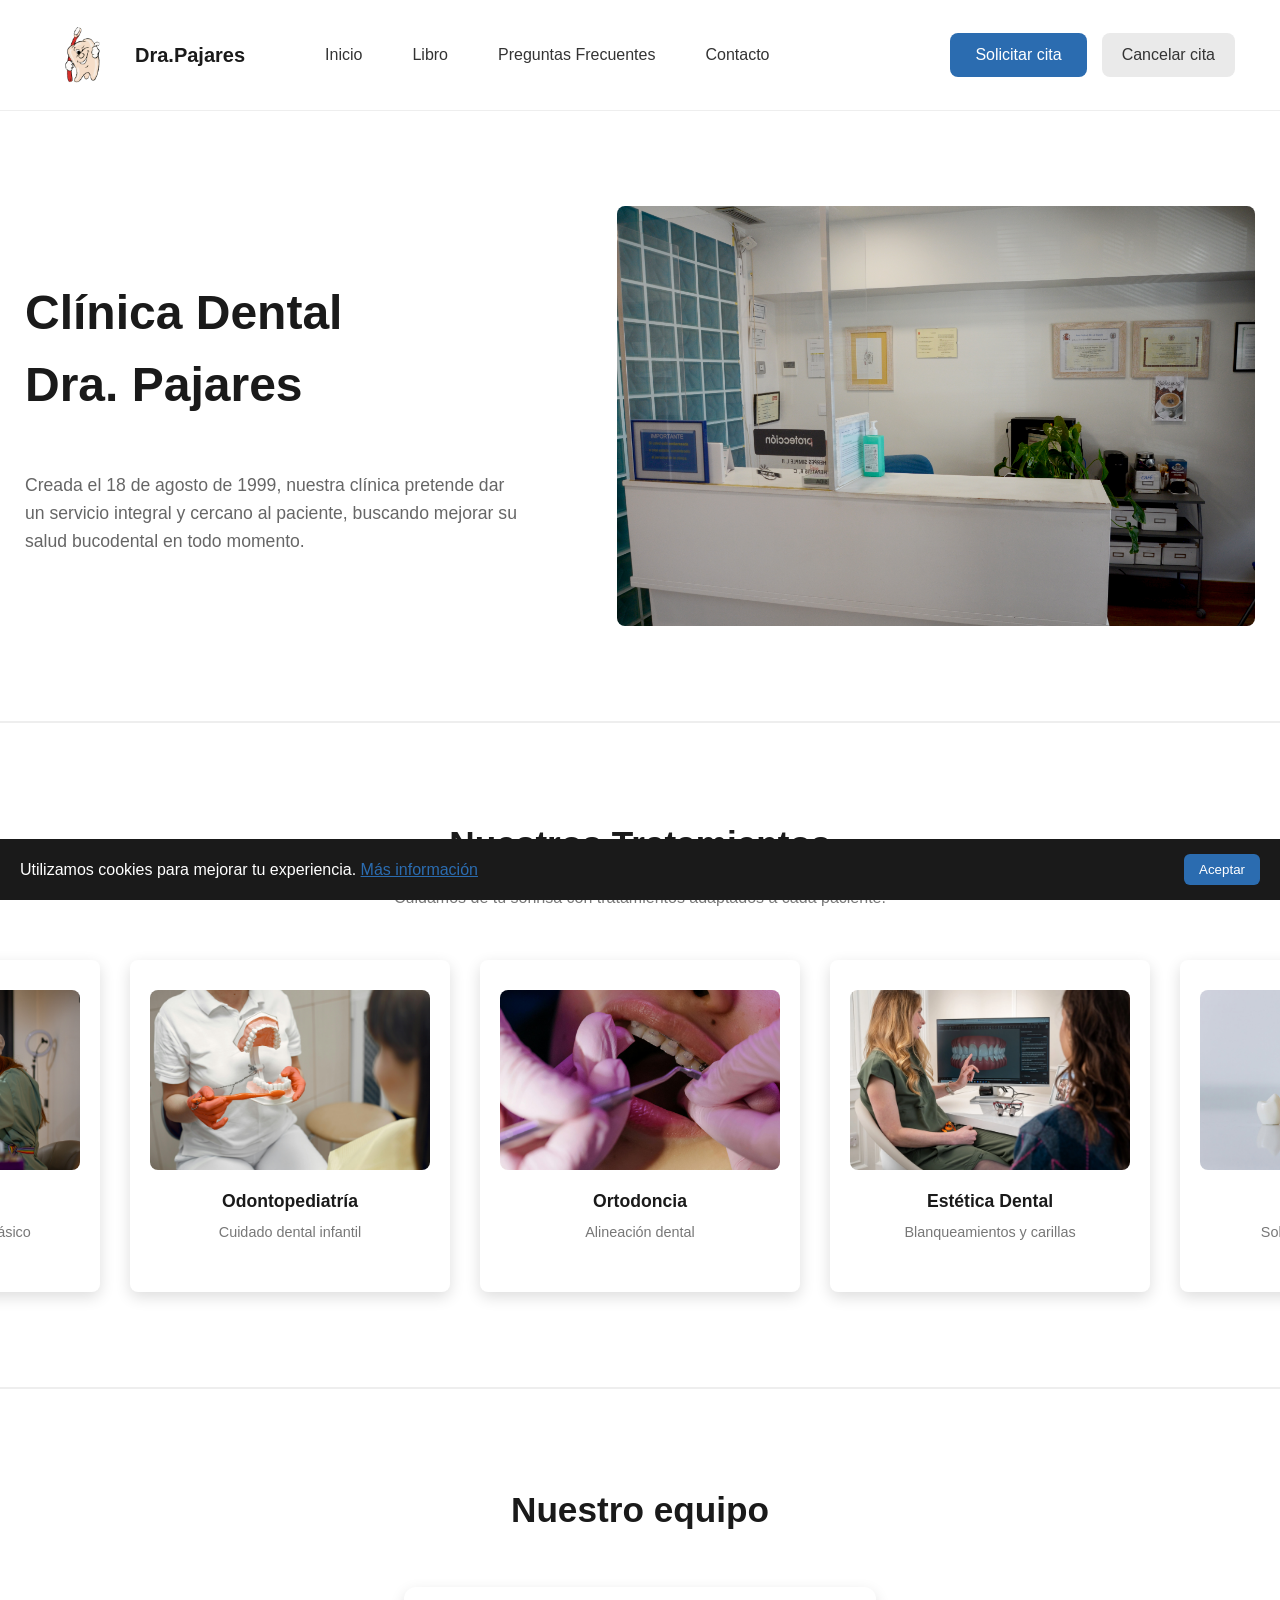
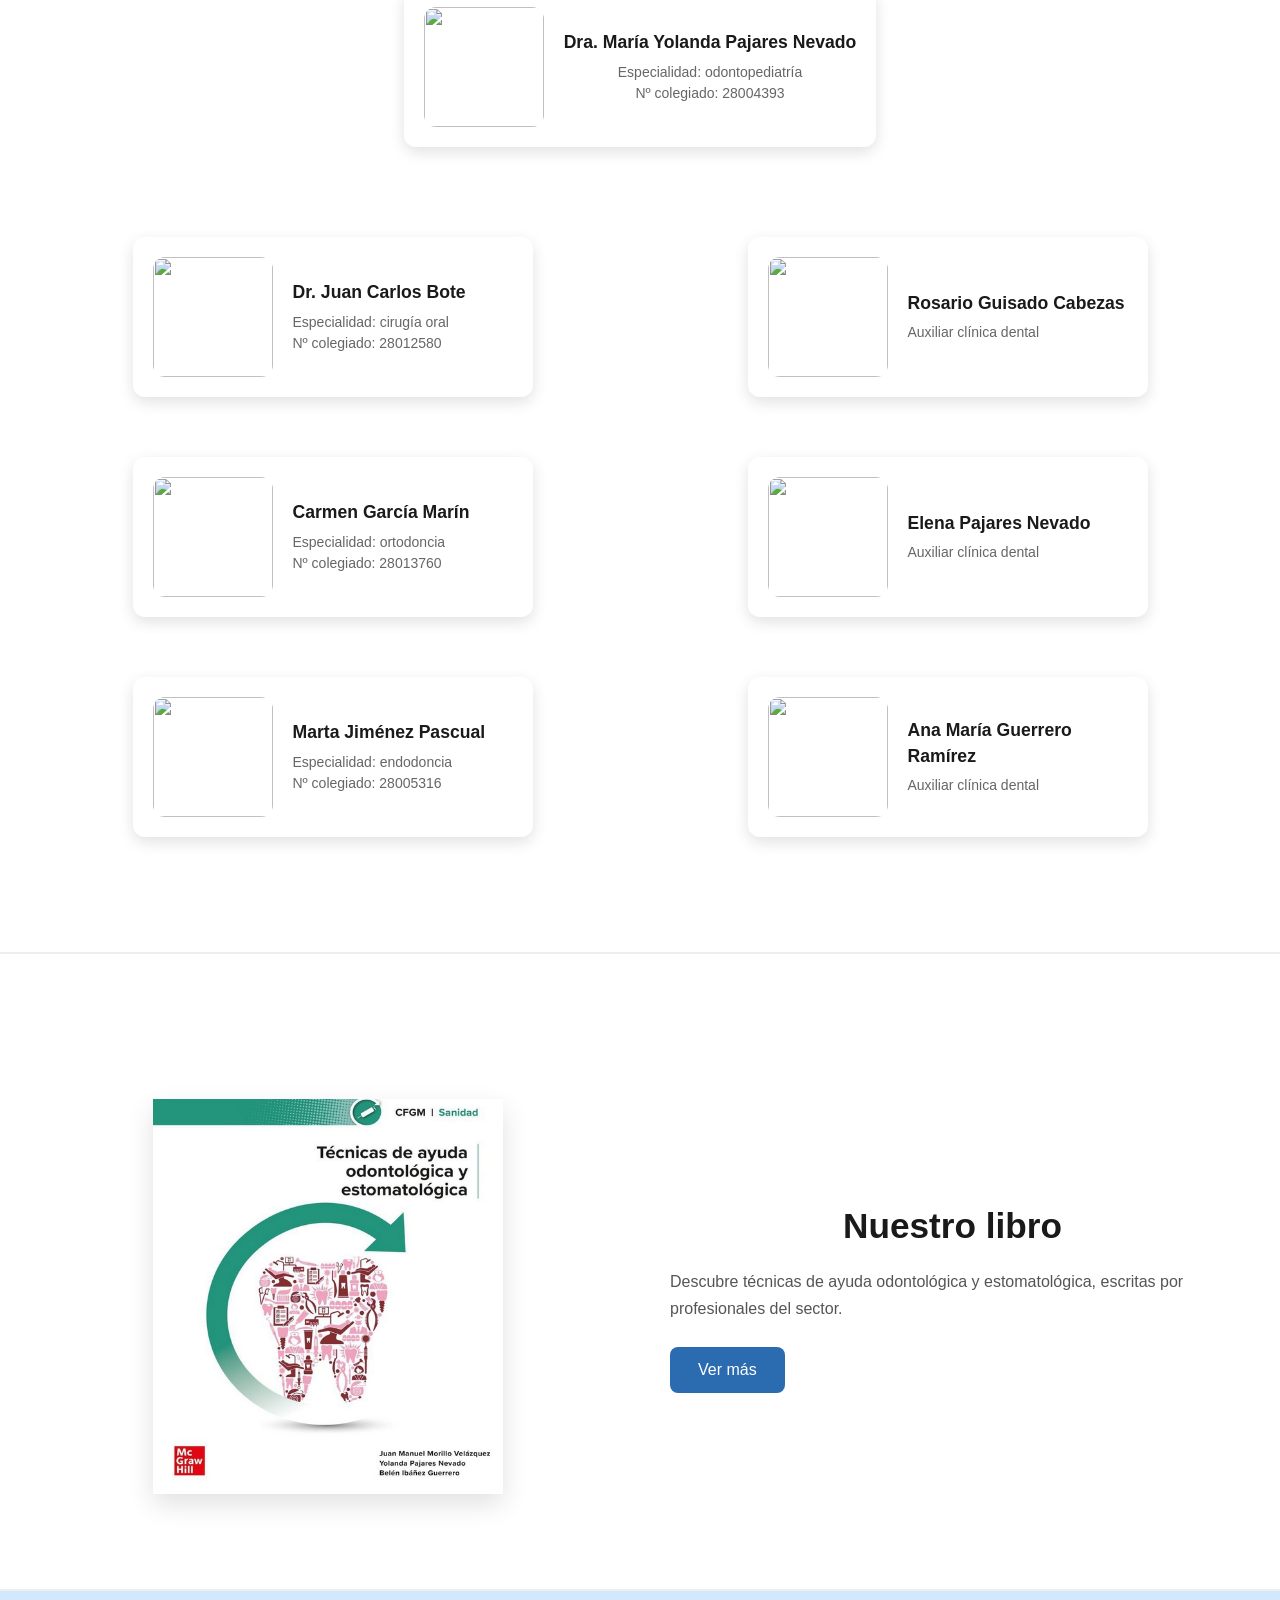
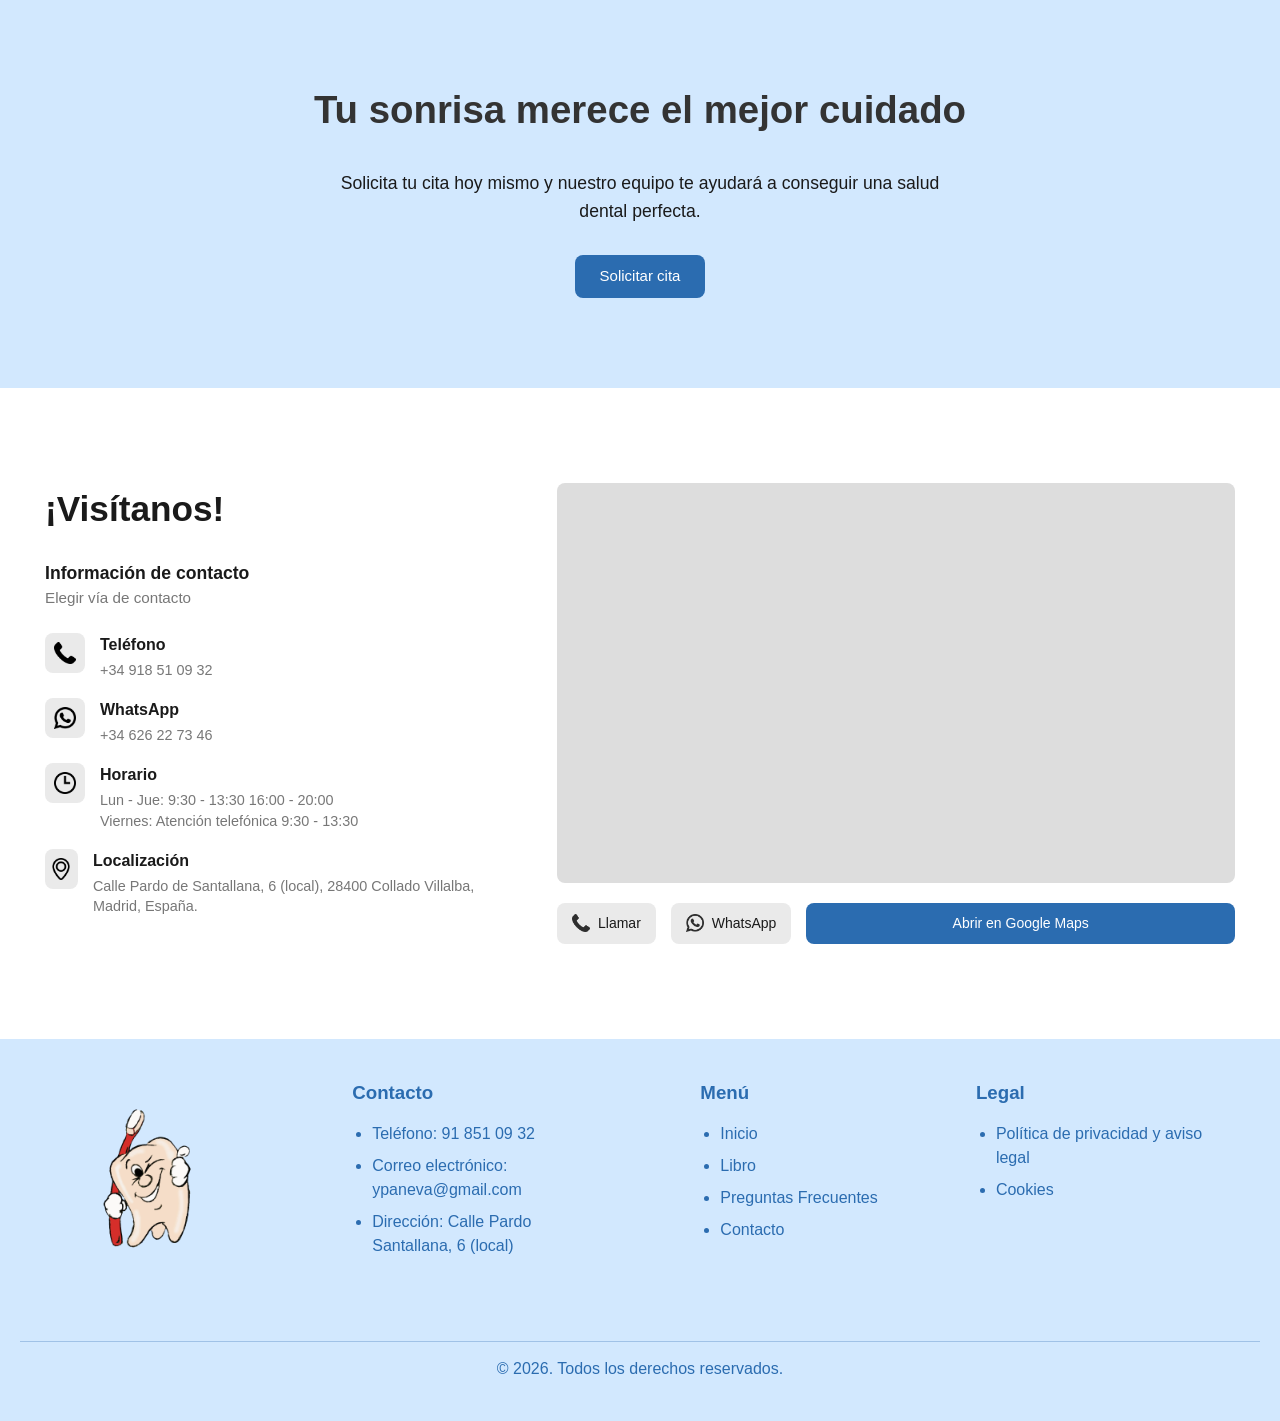
==== html/index.html @ b6076c3b "cambios del estilo, logo y formularios" ====
<!DOCTYPE html>
<html lang="es">

<head>
  <!-- METADATOS -->
  <meta charset="UTF-8">
  <meta name="viewport" content="width=device-width, initial-scale=1.0">
  <title>Clínica Dental Dra.Pajares</title>

  <!-- ESTILOS -->
  <link rel="stylesheet" href="../css/styles.css">
  <link rel="stylesheet" href="../css/personal.css">
  <link rel="stylesheet" href="../css/cookies.css">

</head>

<body>

  <!-- HEADER -->
  <header class="header">
    <div class="container">

      <!-- LOGO -->
      <a href="index.html" class="logo">
  <img src="../assets/images/logo-prueba.png" alt="Logo">
  <span>Dra.Pajares</span>
</a>

      <!-- BOTON MENU RESPONSIVE -->
      <div class="menu-toggle" id="menu-toggle">
        ☰
      </div>

      <!-- NAVEGACION -->
      <nav class="nav" id="nav">
        <div class="nav-links">
          <a href="../html/index.html">Inicio</a>
          <a href="#libro">Libro</a>
          <a href="../html/preguntas.html">Preguntas Frecuentes</a>
          <a href="#contacto">Contacto</a>
        </div>

        <!-- BOTON CTA -->

        <div class="nav-buttons">
          <a href="../html/formulario.html" class="btn">Solicitar cita</a>
          <a href="../html/formulario-cancelar.html" class="btn-outline">Cancelar cita</a>
        </div>

      </nav>

    </div>
  </header>

  <!-- HERO -->
  <section class="hero">
    <div class="container hero-container">

      <!-- TEXTO HERO -->
      <div class="hero-text">
        <h1>Clínica Dental<br>Dra. Pajares</h1>
        <p>
         Creada el 18 de agosto de 1999, nuestra clínica pretende dar un servicio integral y cercano al paciente, buscando mejorar su salud bucodental en todo momento.
        </p>
      </div>

      <!-- CARRUSEL HERO -->
      <div class="hero-carousel">
        <div class="carousel-track">
          <img src="../assets/images/Recepcion.webp" alt="Recepción">
          <img src="../assets/images/Gabinete1.webp" alt="Gabinete">
          <img src="../assets/images/pasillo.webp" alt="Clínica dental">
          <img src="../assets/images/Gabinete2.webp" alt="Gabinete">
          <img src="../assets/images/Gabinete3.webp" alt="Gabinete">
        </div>
      </div>

    </div>
  </section>

  <!-- SEPARADOR -->
  <hr>

  <!-- SECCION TRATAMIENTOS -->
  <section class="tratamientos" id="tratamientos">
    <div class="container">

      <!-- TITULO -->
      <h2>Nuestros Tratamientos</h2>
      <p class="subtitle">
        Cuidamos de tu sonrisa con tratamientos adaptados a cada paciente.
      </p>

<!-- GRID DE TARJETAS -->
<div class="tratamientos-grid">

  <!-- TARJETA -->
  <div class="card">
    <div class="card-img">
      <img src="../assets/images/general.jpg" alt="Tratamiento general">
    </div>
    <div class="card-content">
      <h3>General</h3>
      <p>Revisiones y cuidado básico</p>
    </div>
  </div>

  <!-- TARJETA -->
  <div class="card">
    <div class="card-img">
      <img src="../assets/images/odontopediatría.jpg" alt="Odontopediatría">
    </div>
    <div class="card-content">
      <h3>Odontopediatría</h3>
      <p>Cuidado dental infantil</p>
    </div>
  </div>

  <!-- TARJETA -->
  <div class="card">
    <div class="card-img">
      <img src="../assets/images/ortodoncia.jpg" alt="Ortodoncia">
    </div>
    <div class="card-content">
      <h3>Ortodoncia</h3>
      <p>Alineación dental</p>
    </div>
  </div>

  <!-- TARJETA -->
  <div class="card">
    <div class="card-img">
      <img src="../assets/images/estética_dental.jpg" alt="Estética dental">
    </div>
    <div class="card-content">
      <h3>Estética Dental</h3>
      <p>Blanqueamientos y carillas</p>
    </div>
  </div>

  <!-- TARJETA -->
  <div class="card">
    <div class="card-img">
      <img src="../assets/images/implantes.jpg" alt="Implantes dentales">
    </div>
    <div class="card-content">
      <h3>Implantes</h3>
      <p>Soluciones permanentes</p>
    </div>
  </div>

</div>

    </div>
  </section>

  <!-- SEPARADOR -->
  <hr>

  <section class="equipo" id="equipo">
    <div class="container">
      <h2>Nuestro equipo</h2>

      <div class="equipo-layout">

        <!-- PERSONA 1 -->
        <div class="miembro top">
          <img src="../assets/images/persona1.jpg" alt="">
          <div class="info">
            <h3>Dra. María Yolanda Pajares Nevado</h3>
            <p>Especialidad: odontopediatría</span>
            <p>Nº colegiado: 28004393</p>
          </div>
        </div>

        <!-- PERSONA 2 -->
        <div class="miembro left-top">
          <img src="../assets/images/persona2.jpg" alt="">
          <div class="info">
            <h3>Dr. Juan Carlos Bote</h3>
            <p>Especialidad: cirugía oral</p>
            <p>Nº colegiado: 28012580</p>
          </div>
        </div>

        <!-- PERSONA 3 -->
        <div class="miembro right-top">
          <img src="../assets/images/persona3.jpg" alt="">
          <div class="info">
            <h3>Rosario Guisado Cabezas</h3>
            <p>Auxiliar clínica dental</p>
          </div>
        </div>

        <!-- PERSONA 4 -->
        <div class="miembro left-bottom">
          <img src="../assets/images/persona4.jpg" alt="">
          <div class="info">
            <h3>Carmen García Marín</h3>
            <p>Especialidad: ortodoncia</p>
            <p>Nº colegiado: 28013760</p>
          </div>
        </div>

        <!-- PERSONA 5 -->
        <div class="miembro right-bottom">
          <img src="../assets/images/persona5.jpg" alt="">
          <div class="info">
            <h3>Elena Pajares Nevado</h3>
            <p>Auxiliar clínica dental</p>
          </div>
        </div>

        <!-- PERSONA 6 -->
        <div class="miembro left-bottom">
          <img src="../assets/images/persona4.jpg" alt="">
          <div class="info">
            <h3>Marta Jiménez Pascual</h3>
            <p>Especialidad: endodoncia</p>
            <p>Nº colegiado: 28005316</p>
          </div>
        </div>

        <!-- PERSONA 7 -->
        <div class="miembro right-bottom">
          <img src="../assets/images/persona5.jpg" alt="">
          <div class="info">
            <h3>Ana María Guerrero Ramírez</h3>
            <p>Auxiliar clínica dental</p>
          </div>
        </div>

      </div>

    </div>

  </section>

  <!-- SEPARADOR -->
  <hr>


  <!-- LIBRO -->
  <section class="libro" id="libro">
    <div class="container libro-container">

      <div class="libro-img">
        <img src="../assets/images/libro.jpg" alt="Libro clínica dental">
      </div>

      <div class="libro-texto">
        <h2>Nuestro libro</h2>

        <p>
          Descubre técnicas de ayuda odontológica y estomatológica, escritas por profesionales del sector.
        </p>

        <button id="btn-ver-mas" class="btn-libro" onclick="mostrarTiendas()">Ver más</button>

        <div id="tiendas-libro" class="tiendas">
          <a href="https://www.amazon.es/T%C3%A9cnicas-odontol%C3%B3gica-estomatol%C3%B3gica-CICLOS-FORMATIVOS/dp/8448642368/ref=sr_1_1?crid=2PV2XI151ZU8P&dib=eyJ2IjoiMSJ9.[base64].00F5hyVnrYG53dY9U9nex-ZGtOZIRVFEgIKIduBuPNE&dib_tag=se&keywords=tecnicas+de+ayuda+odontologica+y+estomatologica&qid=1777137741&sprefix=tecnicas+de+ayuda%2Caps%2C113&sr=8-1"
            target="_blank">Amazon</a>
          <a href="https://www.casadellibro.com/libro-tecnicas-de-ayuda-odontologica-y-estomatologica/9788448642365/16034638"
            target="_blank">Casa del Libro</a>
          <a href="https://www.fnac.es/mp5885046/LA-Tecnicas-de-ayuda-odontologica-y-estomatologica-GM-Libro-alumno?oref=2f2106eb-aa30-ef9f-a7c0-ee7525a3bf91"
            target="_blank">Fnac</a>
        </div>

      </div>

    </div>
  </section>

  <!-- SEPARADOR -->
  <hr>

  <!-- NUESTRO EQUIPO -->

  <!-- CTA -->
  <section class="cta">
    <div class="cta-container">

      <h2>Tu sonrisa merece el mejor cuidado</h2>

      <p>
        Solicita tu cita hoy mismo y nuestro equipo te ayudará a conseguir una salud dental perfecta.
      </p>

      <a href="../html/formulario.html" class="cta-btn">Solicitar cita</a>
    </div>
  </section>

  <!-- VISITANOS -->

  <section class="visitanos" id="contacto">
    <div class="container visitanos-container">

      <div class="visitanos-info">
        <h2>¡Visítanos!</h2>

        <div class="info-header">
          <strong>Información de contacto</strong>
          <p>Elegir vía de contacto</p>
        </div>

        <!-- ITEM -->
        <div class="info-item">
          <div class="info-icon"><img src="../assets/icons/phone.png"></div>
          <div class="info-text">
            <p class="titulo">Teléfono</p>
            <span>+34 918 51 09 32</span>
          </div>
        </div>

        <!-- ITEM -->
        <div class="info-item">
          <div class="info-icon"><img src="../assets/icons/whatsapp.png"></div>
          <div class="info-text">
            <p class="titulo">WhatsApp</p>
            <span>+34 626 22 73 46</span>
          </div>
        </div>

        <!-- ITEM -->
        <div class="info-item">
          <div class="info-icon"><img src="../assets/icons/clock.png"></div>
          <div class="info-text">
            <p class="titulo">Horario</p>
            <span>Lun - Jue: 9:30 - 13:30 16:00 - 20:00</span>
            <span>Viernes: Atención telefónica 9:30 - 13:30</span>
          </div>
        </div>

        <!-- ITEM -->
        <div class="info-item">
          <div class="info-icon"><img src="../assets/icons/location.png"></div>
          <div class="info-text">
            <p class="titulo">Localización</p>
            <span>Calle Pardo de Santallana, 6 (local), 28400 Collado Villalba, Madrid, España.</span>
          </div>
        </div>

      </div>

      <!-- COLUMNA DERECHA -->
      <div class="visitanos-mapa">
        <div class="mapa-placeholder">
          <iframe
            src="https://www.google.com/maps/embed?pb=!1m18!1m12!1m3!1d3591.822213727331!2d-4.014344123589618!3d40.62960454265517!2m3!1f0!2f0!3f0!3m2!1i1024!2i768!4f13.1!3m3!1m2!1s0xd41746bb0cf320d%3A0x92b7af192734e11a!2sCl%C3%ADnica%20Dental%20Dra.%20Pajares!5e1!3m2!1ses!2ses!4v1776953358735!5m2!1ses!2ses"
            width="600" height="450" style="border:0;" allowfullscreen="" loading="lazy"
            referrerpolicy="no-referrer-when-downgrade">
            width="100%"
            height="400"
            style="border:0;"
            loading="lazy"
            allowfullscreen>
          </iframe>
        </div>
        <div class="mapa-botones">
          <a href="#" class="btn-sec"><img src="../assets/icons/phone.png"> Llamar</a>
          <a href="#" class="btn-sec"><img src="../assets/icons/whatsapp.png"> WhatsApp</a>
          <a href="https://www.google.com/maps?q=Clínica+Dental+Dra+Pajares" target="_blank" class="btn-principal">
            Abrir en Google Maps
          </a>
        </div>
      </div>

    </div>
  </section>



  <!-- FOOTER -->
  <footer class="footer">
    <div class="footer-container">

      <!-- LOGO FOOTER -->
      <div class="footer-column footer-logo-column">
        <img src="../assets/images/logo-prueba.png" alt="Logo Clínica" class="footer-logo">
      </div>

      <!-- CONTACTO -->
      <div class="footer-column">
        <h3>Contacto</h3>
        <ul>
          <li>Teléfono: 91 851 09 32</li>
          <li>Correo electrónico: ypaneva@gmail.com</li>
          <li>Dirección: Calle Pardo Santallana, 6 (local)</li>
        </ul>
      </div>

      <!-- MENU FOOTER -->
      <div class="footer-column">
        <h3>Menú</h3>
        <ul>
          <li><a href="../html/index.html">Inicio</a></li>
          <li><a href="#libro">Libro</a></li>
          <li><a href="../html/preguntas.html">Preguntas Frecuentes</a></li>
          <li><a href="#contacto">Contacto</a></li>
        </ul>
      </div>

      <!-- LEGAL -->
      <div class="footer-column">
        <h3>Legal</h3>
        <ul>
          <li><a href="aviso-legal.html">Política de privacidad y aviso legal</a></li>
          <li><a href="cookies.html">Cookies</a></li>
        </ul>
      </div>

    </div>

    <!-- COPYRIGHT -->
    <div class="footer-bottom">
      <p>© 2026. Todos los derechos reservados.</p>
    </div>
  </footer>

  <div id="cookie-banner" class="cookie-banner">
    <p>
      Utilizamos cookies para mejorar tu experiencia.
      <a href="../html/cookies.html">Más información</a>
    </p>

    <div class="cookie-buttons">
      <button onclick="aceptarCookies()">Aceptar</button>
    </div>
  </div>

  <!-- SCRIPT EXTERNO -->
  <script src="../js/script.js"></script>
  <script src="../js/script-cookies.js"></script>

</body>

</html>
---- css/styles.css ----
/* =========================
   RESET GENERAL
========================= */

* {
  margin: 0;
  padding: 0;
  box-sizing: border-box;
}

body {
  background: #fff;
  font-family: Arial, sans-serif;
  font-size: 16px;
  line-height: 1.5;
}

html {
  scroll-behavior: smooth;
}

hr {
  border: none;
  height: 2px;
  background-color: #EEEEEE;
}

p {
  font-size: 1rem;
}

.card p,
.info-text span {
  font-size: 0.95rem;
}

.hero-text p,
.cta p {
  font-size: 1.1rem;
}

.btn,
.cta-btn,
.btn-sec,
.btn-principal {
  transition: all 0.3s ease;
}

.card {
  width: 320px;
  padding: 0;
  overflow: hidden;
  border-radius: 10px;
  box-shadow: 0 5px 15px rgba(0,0,0,0.12);
  background: white;
  transition: transform 0.3s ease;
}

.card:hover {
  transform: translateY(-5px);
}

/* IMAGEN ARRIBA */
.card-img {
  width: 100%;
  height: auto;
  overflow: hidden;
}

.card-img img {
  width: 100%;
  height: auto;
  object-fit: cover;
  display: block;
  border-radius: 8px;
}

/* TEXTO ABAJO */
.card-content {
  padding: 20px;
  text-align: center;
}

.card-content h3 {
  font-size: 1.1rem;
  margin-bottom: 8px;
  color: #1a1a1a;
}

.card-content p {
  font-size: 0.9rem;
  color: #777;
}

.tratamientos-grid {
  display: grid;
  grid-template-columns: repeat(auto-fit, 300px);
  gap: 30px;
  justify-content: center;
}

/* CARD EN FORMATO RECTANGULAR */
.card {
  display: flex;
  flex-direction: column;
  border-radius: 12px;
  overflow: hidden;
  background: #fff;
  box-shadow: 0 5px 15px rgba(0,0,0,0.12);
  transition: transform 0.3s ease;
}

.card:hover {
  transform: translateY(-6px);
}

/* IMAGEN MÁS ALTA PARA FORMATO RECTÁNGULO */
.card-img {
  width: 100%;
  height: 180px;
  overflow: hidden;
}

.card-img img {
  width: 100%;
  height: 100%;
  object-fit: cover;
}

/* TEXTO */
.card-content {
  padding: 18px;
  text-align: center;
}

.card-content h3 {
  font-size: 1.2rem;
  margin-bottom: 6px;
}

.card-content p {
  font-size: 0.95rem;
  color: #777;
}
/* =========================
   HEADER
========================= */

.header {
  width: 100%;
  border-bottom: 1px solid #eee;
  position: sticky;
  top: 0;
  z-index: 1000;
  background: white;
  transition: box-shadow 0.3s ease;
}

.header.scrolled {
  box-shadow: 0 2px 10px rgba(0,0,0,0.1);
}

.container {
  max-width: 1200px;
  margin: auto;
  padding: 15px 5px;
  display: flex;
  align-items: center;
  justify-content: space-between;
}

/* LOGO */
.logo {
  display: flex;
  align-items: center;
  gap: 10px;
  margin-right: 80px;
  text-decoration: none;
  color: #1a1a1a;
  cursor: pointer;
  
}

.logo img {
  border-radius: 50%;
  width: 80px;
}

.logo span {
  font-weight: bold;
  font-size: 20px;
}



/* NAVEGACION */
.nav {
  display: flex;
  align-items: center;
  justify-content: space-between;
  gap: 40px;
  width: 100%;
}
.nav-links {
  display: flex;
  gap: 50px;
  flex: 1;
}

.nav a {
  text-decoration: none;
  color: #333;
  font-size: 16px;
}

.nav-links a:hover {
  color: #245a94;
}

/* CONTENEDOR BOTONES NAV */
.nav-buttons {
  display: flex;
  align-items: center;
  gap: 15px;
}

/* BOTON SECUNDARIO (cancelar) */
.btn-outline {
  background: rgb(234, 234, 234);
  color: rgb(26, 26, 26);
  padding: 10px 20px;
  border-radius: 8px;
  text-decoration: none;
  font-size: 16px; 
  border: none; 
  transition: 0.2s;
}

.btn-outline:hover {
  background: #ddd;
  color: rgb(26, 26, 26);
}
/* BOTON CTA */
.btn {
  background: #2b6cb0;
  color: white !important;
  padding: 10px 25px;
  border-radius: 8px;
  font-size: 16px;
  margin-left: 100px;
}

.btn:hover{
  background-color: #245a94;
}
/* MENU HAMBURGUESA */
.menu-toggle {
  margin-right: 30px;
  display: none;
  font-size: 26px;
  cursor: pointer;
}


/* =========================
   HERO
========================= */

.hero {
  background: #ffffff;
  padding: 80px 20px;
}

.hero-container {
  max-width: 1400px;
  margin: 0 auto;
  display: grid;
  grid-template-columns: 1fr 1.2fr;
  gap: 60px;
  align-items: center;
}

/* TEXTO HERO */
.hero-text h1 {
  font-size: 3rem;
  font-weight: 700;
  color: #1a1a1a;
  margin-bottom: 50px;
}

.hero-text p {
  font-size: 1.1rem;
  color: #666;
  line-height: 1.6;
  max-width: 500px;
}

/* CARRUSEL HERO */
.hero-carousel {
  width: 100%;
  height: 420px;
  overflow: hidden;
  border-radius: 8px;
  position: relative;
}

.carousel-track {
  display: flex;
  height: 100%;
  width: 100%;
  animation: slide 12s infinite ease-in-out;
}

.carousel-track img {
  min-width: 100%;
  height: 100%;
  object-fit: cover;
  object-position: center;
  flex-shrink: 0;
}

/* ANIMACION CARRUSEL */
@keyframes slide {

  0%, 18% {
    transform: translateX(0%);
  }

  20%, 38% {
    transform: translateX(-100%);
  }

  40%, 58% {
    transform: translateX(-200%);
  }

  60%, 78% {
    transform: translateX(-300%);
  }

  80%, 98% {
    transform: translateX(-400%);
  }

  100% {
    transform: translateX(0%);
  }
}


/* =========================
   TRATAMIENTOS
========================= */

.tratamientos {
  background: #fff;
  padding: 80px 20px;
  text-align: center;
}

.tratamientos .container {
  display: block;
}

.tratamientos h2 {
  font-size: 2.2rem;
  margin-bottom: 15px;
  color: #1a1a1a;
}

.subtitle {
  color: #777;
  max-width: 600px;
  margin: 0 auto 50px auto;
  font-size: 1rem;
}

/* GRID */
.tratamientos-grid {
  display: grid;
  grid-template-columns: repeat(5, 1fr);
  gap: 30px;
  max-width: 1200px;
  margin: auto;
}

/* TARJETAS */
.card {
  background: #fff;
  padding: 30px 20px;
  border-radius: 8px;
  box-shadow: 0 5px 15px rgba(0, 0, 0, 0.137);
  transition: 0.3s;
  cursor: pointer;
}

.card:hover {
  transform: translateY(-5px);
}

/* ICONO */
.icon {
  width: 50px;
  height: 50px;
  margin: 0 auto 15px auto;
  display: flex;
  align-items: center;
  justify-content: center;
  background: #EEEEEE;
  border-radius: 8px;
  font-size: 22px;
}

/* TEXTO TARJETA */
.card h3 {
  font-size: 1.1rem;
  margin-bottom: 8px;
  color: #1a1a1a;
}

.card p {
  font-size: 0.9rem;
  color: #777;
}

/* =========================
   LIBRO
========================= */
/* LIBRO */

.libro{
  padding:80px 20px;
  background:#fff;
}

.libro-container{
  display:grid;
  grid-template-columns: 1fr 1fr;
  gap:60px;
  align-items:center;
  margin-top: 50px;
}

.libro-img img{
  width:100%;
  max-width:350px;
  display:block;
  margin:auto;
  box-shadow:0 10px 25px rgba(0,0,0,.12);
}

.libro-texto h2{
  font-size: 2.2rem;
  color: #1a1a1a; /* negro */
  margin-bottom: 15px;
  text-align: center;
}

.libro-texto p{
  color:#555;
  line-height:1.7;
  margin-bottom:25px;
}

.btn-libro{
  background:#2b6cb0;
  color:white;
  border:none;
  padding:14px 28px;
  border-radius:8px;
  cursor:pointer;
  font-size:16px;
}

.tiendas{
  margin-top:20px;
  display:none;
  flex-direction: column;
  gap: 10px;
}

.tiendas a{
  display:block;
  color:#2b6cb0;
  margin-bottom:10px;
  text-decoration:none;
   padding-left: 10px;
  position: relative;
}

.tiendas a:hover{
  text-decoration:underline;
}


   
/*========CTA================= */

.cta {
  background: #d2e8fe;
  padding: 90px 50px;
  text-align: center;
  color: #1a1a1a;
}

.cta-container {
  max-width: 900px;
  margin: auto;
  display: flex;
  flex-direction: column;
  align-items: center;
  gap: 30px;
}

.cta h2 {
  font-size: 2.4rem;
  font-weight: 700;
  color: #333;
}

.cta p {
  font-size: 1.1rem;
  max-width: 600px;
  line-height: 1.6;
}

/* BOTÓN CTA */
.cta-btn {
  text-decoration: none;
  background: #2b6cb0;
  color: white !important;
  padding: 10px 25px;
  border-radius: 8px;
  font-size: 15px;
}

.cta-btn:hover {
  background: #245a94;
}

/* RESPONSIVE */
@media (max-width: 768px) {
  .cta h2 {
    font-size: 1.8rem;
  }

  .cta p {
    font-size: 1rem;
  }
}

/* =========================
   VISITANOS
========================= */

.visitanos {
  background: #ffffff;
  padding: 80px 20px;
}

.visitanos-container {
  display: grid;
  grid-template-columns: 1fr 1.5fr;
  gap: 60px;
  align-items: flex-start;
}

/* TITULO */
.visitanos-info h2 {
  font-size: 2.2rem; 
  font-weight: 700;
  color: #1a1a1a;
  margin-bottom: 25px;
  text-align: left;
}

/* CABECERA */
.info-header {
  margin-bottom: 25px;
}

.info-header strong {
  display: block;
  font-size: 1.1rem;
  font-weight: 600;
  color: #1a1a1a;
}

.info-header p {
  font-size: 0.95rem;
  color: #777;
  line-height: 1.4;
}

/* ITEM */
.info-item {
  display: flex;
  align-items: flex-start;
  gap: 15px;
  margin-bottom: 18px;
}

/* ICONO CUADRADO */
.info-icon {
  width: 40px;
  height: 40px;
  background: #eaeaea;
  border-radius: 8px;
  display: flex;
  align-items: center;
  justify-content: center;
}

.info-icon img {
  width: 22px;
  height: 22px;
  object-fit: contain;
  display: block;
}

/* TEXTO */
.info-text {
  display: flex;
  flex-direction: column;
}

.info-text .titulo {
  font-weight: 600;
  margin-bottom: 3px;
  color: #1a1a1a;
}

/* DATOS */
.info-text span {
  font-size: 0.9rem;
  color: #777;
  line-height: 1.4;
}

/* MAPA */
.mapa-placeholder {
  width: 100%;
  height: 400px;
  background: #ddd;
  border-radius: 8px;
  display: flex;
  align-items: center;
  justify-content: center;
  color: #888;
  margin-bottom: 20px;
}

.mapa-placeholder iframe {
  width: 100%;
  height: 400px;
  border: 0;
  border-radius: 8px;
  display: block;
}
/* BOTONES */
.mapa-botones {
  display: flex;
  gap: 15px;
  flex-wrap: wrap;
}

.btn-sec {
  background: #2b6cb0;
  color: white;
  padding: 10px 20px;
  border-radius: 8px;
  text-decoration: none;
  font-size: 14px;
}

.btn-principal {
  background: #2b6cb0;
  color: white;
  padding: 10px 30px;
  border-radius: 8px;
  text-decoration: none;
  font-size: 14px;
  flex: 1;
  text-align: center;
}

/* BOTONES CON ICONO */
.mapa-botones a {
  display: flex;
  align-items: center;
  gap: 8px;
}

/* ICONOS */
.mapa-botones img {
  width: 18px;
  height: 18px;
  object-fit: contain;
}

/* BOTONES SECUNDARIOS */
.btn-sec {
  background: #eaeaea;
  color: #1a1a1a;
  padding: 10px 15px;
  border-radius: 8px;
  text-decoration: none;
  font-size: 14px;
  transition: 0.2s;
}

.btn-sec:hover {
  background: #ddd;
}

/* BOTON PRINCIPAL */
.btn-principal {
  background: #2b6cb0;
  color: white;
  padding: 10px 20px;
  border-radius: 8px;
  text-decoration: none;
  font-size: 14px;
  flex: 1;
  text-align: center;
  justify-content: center;
}

.btn-principal:hover {
  background: #245a94;
}

.mapa-botones img {
  filter: grayscale(100%);
  opacity: 0.8;
}

/* RESPONSIVE */
@media (max-width: 900px) {
  .visitanos-container {
    grid-template-columns: 1fr;
  }

  .visitanos-info h2 {
    text-align: center;
  }

  .mapa-botones {
    flex-direction: column;
  }

  .btn-principal {
    width: 100%;
  }
}

@media (max-width: 600px) {
  .mapa-botones {
    flex-direction: column;
    gap: 10px;
  }

  .mapa-botones a {
    width: 100%;
    justify-content: center;
  }

  .btn-sec,
  .btn-principal {
    width: 100%;
    text-align: center;
    padding: 12px;
    font-size: 15px;
  }
}
@media (max-width: 768px) {

  .nav-buttons {
    flex-direction: column;
    width: 90%;
  }

  .btn,
  .btn-outline {
    width: 100%;
    text-align: center;
  }
}
/* =========================
   FOOTER
========================= */

.footer {
  background-color: #D2E8FE;
  padding: 40px 20px;
  font-family: Arial, sans-serif;
  color: #2B6CB0;
}

.footer-container {
  display: flex;
  justify-content: space-around;
  flex-wrap: wrap;
  gap: 30px;
}

.footer-column {
  max-width: 250px;
}

.footer-logo {
  border-radius: 100%;
  width: 200px;
  margin-bottom: 15px;
}

.footer-column h3 {
  margin-bottom: 15px;
  font-weight: 600;
}

.footer-column ul {
  list-style-type: disc;
  padding-left: 20px;
}

.footer-column li {
  margin-bottom: 8px;
}

.footer-column a {
  color: #2B6CB0;
  text-decoration: none;
  transition: 0.3s;
}

.footer-column a:hover {
  text-decoration: none;
  opacity: 0.8;
}

.footer-bottom {
  text-align: center;
  margin-top: 40px;
  font-size: 14px;
  border-top: 1px solid rgba(43, 108, 176, 0.3);
  padding-top: 15px;
}


/* =========================
   RESPONSIVE
========================= */
@media (max-width: 900px) {
  .tratamientos-grid {
    grid-template-columns: repeat(auto-fit, 260px);
  }

  .card {
    width: 260px;
  }
}


@media (max-width: 600px) {
  .tratamientos-grid {
    grid-template-columns: 1fr;
    justify-items: center;
  }

  .card {
    width: 90%;
    max-width: 320px;
  }
}
@media (max-width: 900px) {
  .hero-container {
    grid-template-columns: 1fr;
    gap: 30px;
  }

  .hero-text {
    text-align: center;
  }

  .hero-text p {
    margin: 0 auto;
  }

  .hero-carousel {
    height: 250px;
  }
}


@media (max-width: 768px) {

  .menu-toggle {
    display: block;
  }

  .nav {
    position: absolute;
    top: 75px;
    left: 0;
    width: 100%;
    background: white;
    flex-direction: column;
    align-items: center;
    gap: 20px;
    padding: 20px 0;
    display: none;
  }

  .nav.active {
    display: flex;
  }

  .nav-links {
    flex-direction: column;
    align-items: center;
  }

  .btn {
    width: 90%;
    text-align: center;
    margin-left: 0;
  }


  .footer-container {
    flex-direction: column;
    align-items: center;
    text-align: center;
  }

  .footer-column {
    margin-bottom: 20px;
  }

  .footer-column ul {
    padding-left: 0;
    list-style-position: inside;
  }
}

 @media(max-width:900px){

  .libro-container{
    grid-template-columns:1fr;
    text-align:center;
  }

  }
---- css/personal.css ----
.personal {
  padding: 100px 20px;
}

.container-personal {
  max-width: 1200px;
  margin: auto;
}

.personal h2 {
  text-align: center;
  color: #2b6cb0;
  font-size: 2.4rem;
  margin-bottom: 70px;
}

.equipo {
  padding: 80px 20px; /* mismo estilo que tratamientos */
  text-align: center;
}

.equipo h2 {
  font-size: 2.2rem;
  margin-bottom: 15px;
  color: #1a1a1a;
}

.equipo .container {
  display: block;
  text-align: center;
}

.equipo-layout {
  margin-top: 50px;
}

/* Grid general */
.equipo-layout {
  display: grid;
  grid-template-columns: repeat(2, 1fr); /* 2 columnas para los miembros de abajo */
  gap: 40px;
  justify-items: center; /* centra cada miembro en su columna */
  align-items: start;
}

/* Persona destacada arriba */
.miembro {
  display: flex;
  align-items: center;
  gap: 20px;

  background: #fff;
  padding: 20px;
  border-radius: 12px;
  box-shadow: 0 5px 15px rgba(0,0,0,0.12);

  transition: transform 0.3s ease;
}

.miembro:hover {
  transform: translateY(-5px);
}

.miembro img {
  width: 120px;
  height: 120px;
  object-fit: cover;
  border-radius: 10px;
  border: none; /* quitamos el azul para igualar tratamientos */
}
/* Las demás personas: 2 columnas, 3 filas */
.miembro:not(.top) {
  display: flex;
  flex-direction: row; /* foto a la izquierda */
  align-items: center;
  text-align: left;
  gap: 20px;
  max-width: 400px; /* ancho uniforme para alineación */
  width: 100%;
  box-sizing: border-box;
  margin-bottom: 20px; /* espacio entre filas */
}

.miembro.top {
  grid-column: 1 / -1;
  display: flex;
  flex-direction: row;
  align-items: center;
  justify-content: center;
  max-width: 600px;
  margin: 0 auto 50px auto;
}

/* Fotos de todos los miembros */
.miembro img {
  width: 120px;
  height: 120px;
  object-fit: cover;
  border-radius: 12px;
  
}

/* Info de cada miembro */
.info {
  display: flex;
  flex-direction: column;
}

.info h3 {
  font-size: 1.1rem;
  color: #1a1a1a;
  margin-bottom: 6px;
}

.info p {
  font-size: 0.9rem;
  color: #777;
}

.info span {
  display: block;
  font-weight: 600;
  margin-bottom: 8px;
}

.info p {
  color: #666;
  line-height: 1.5;
  font-size: 14px;
}

/* Responsivo: en móviles una columna */
@media (max-width: 768px) {
  .equipo-layout {
    grid-template-columns: 1fr; /* una columna en móvil */
  }
  .miembro.top, .miembro:not(.top) {
    flex-direction: row; /* foto a la izquierda sigue igual */
    justify-content: flex-start;
  }
}
---- css/cookies.css ----
.cookies {
  padding: 80px 20px;
  background: #fff;
}

.cookies-container {
  display: grid;
  grid-template-columns: 1fr 3fr;
  gap: 50px;
  max-width: 1200px;
  margin: auto;
  align-items: start;
}

/* TITULO IZQUIERDA */
.cookies-titulo h2 {
  font-size: 2rem;
  color: #1a1a1a;
}

/* TEXTO */
.cookies-texto {
  column-count: 2;
  column-gap: 40px;
}

.cookies-texto p {
  margin-bottom: 15px;
  color: #555;
  line-height: 1.6;
  break-inside: avoid;
}


.cookie-banner {
  position: fixed;
  bottom: 0;
  left: 0;
  width: 100%;
  background: #1a1a1a;
  color: white;
  padding: 15px 20px;
  display: flex;
  justify-content: space-between;
  align-items: center;
  z-index: 9999;
  font-size: 14px;
}

.cookie-banner a {
  color: #2b6cb0;
  text-decoration: underline;
}

.cookie-buttons button {
  background: #2b6cb0;
  border: none;
  color: white;
  padding: 8px 15px;
  border-radius: 6px;
  cursor: pointer;
}

.cookie-buttons button:hover {
  background: #245a94;
}

/* RESPONSIVE */
@media (max-width: 900px) {
  .cookies-container {
    grid-template-columns: 1fr;
  }

  .cookies-texto {
    column-count: 1;
  }

  .cookies-titulo {
    text-align: center;
  }
}
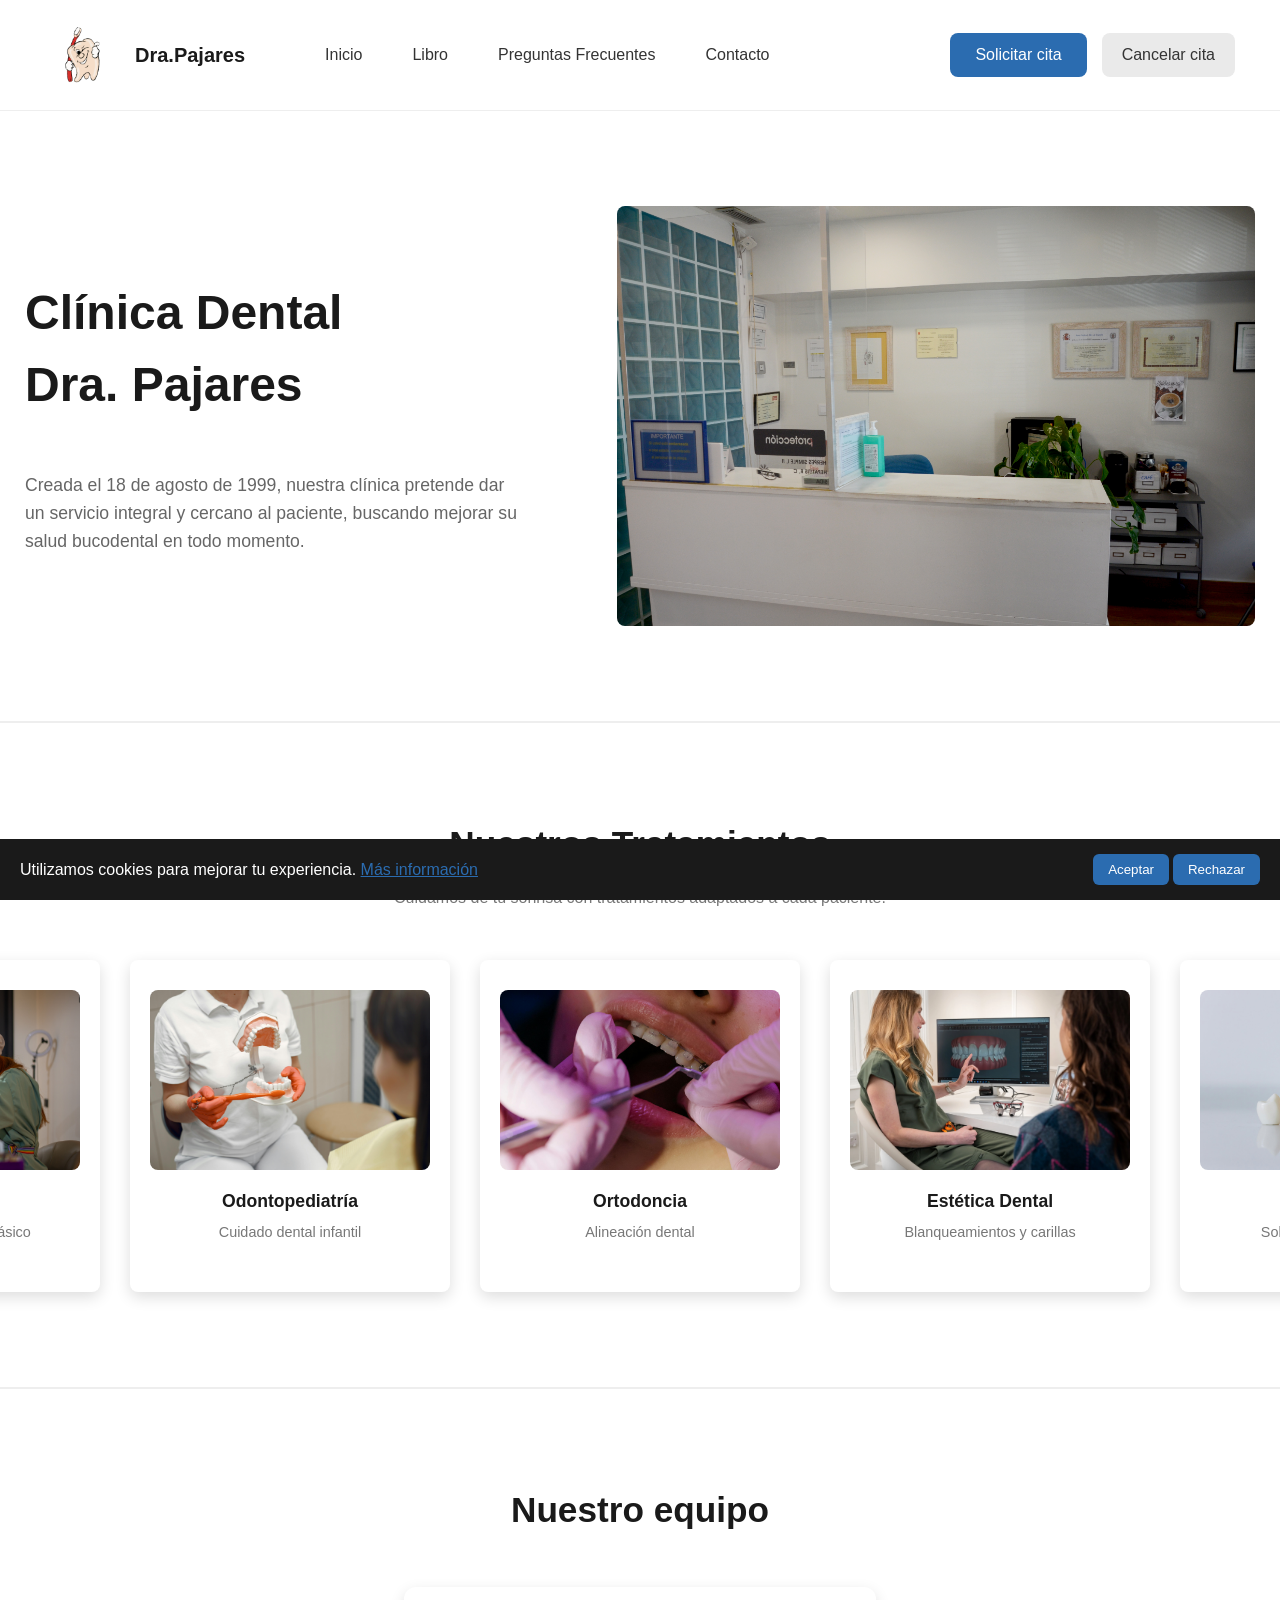
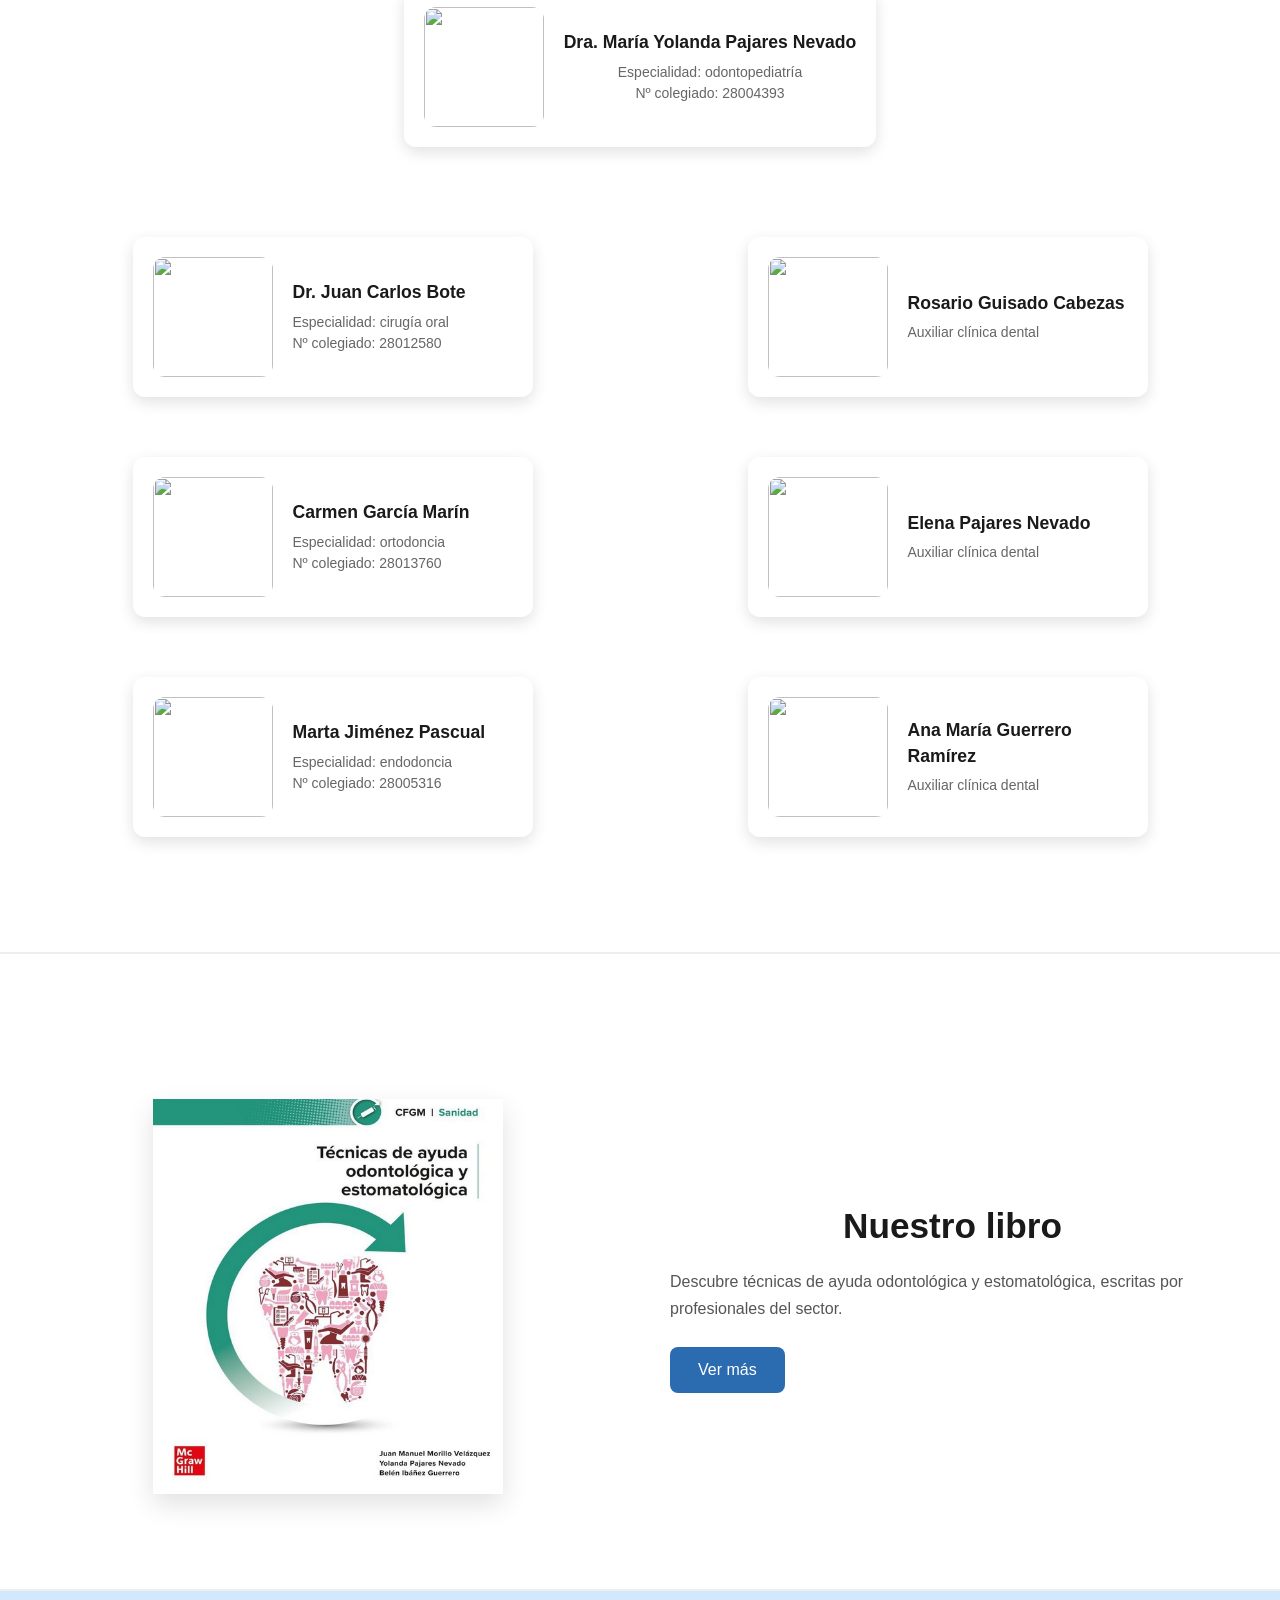
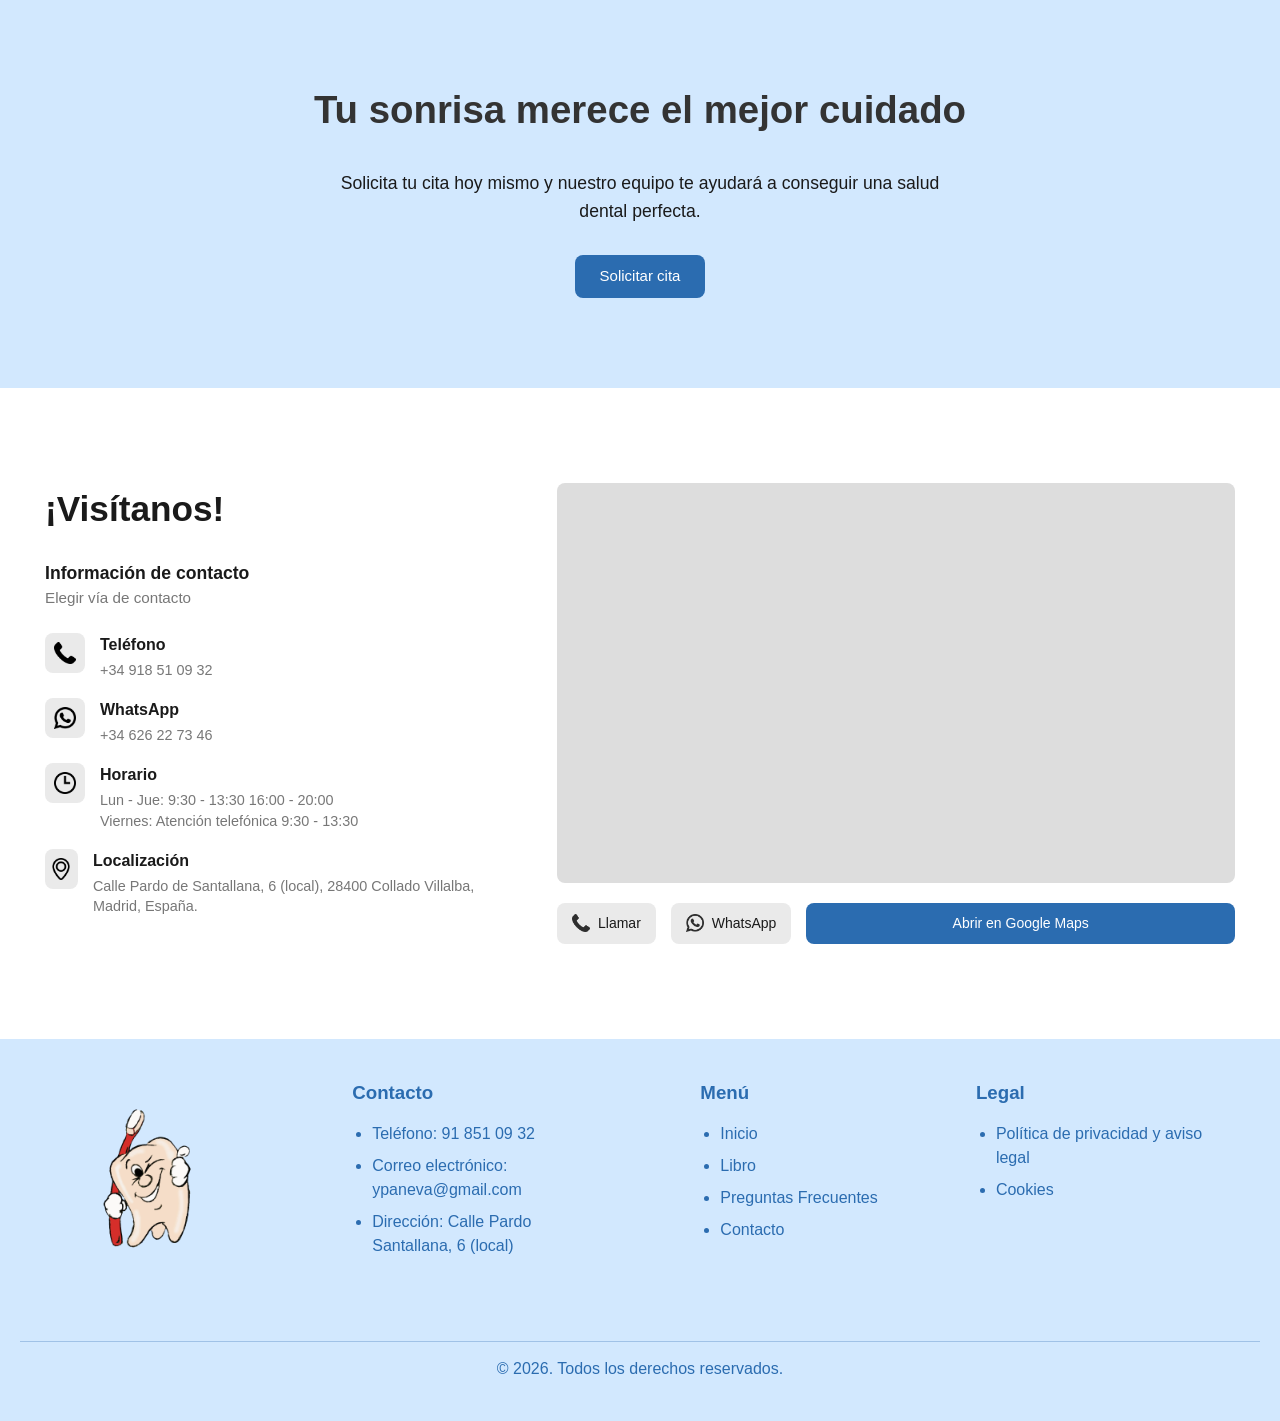
==== commit e82e5af8: "Añadido botón rechazar cookies" ====
--- a/html/index.html
+++ b/html/index.html
@@ -425,6 +425,7 @@
 
     <div class="cookie-buttons">
       <button onclick="aceptarCookies()">Aceptar</button>
+      <button onclick="rechazarCookies()">Rechazar</button>
     </div>
   </div>
 
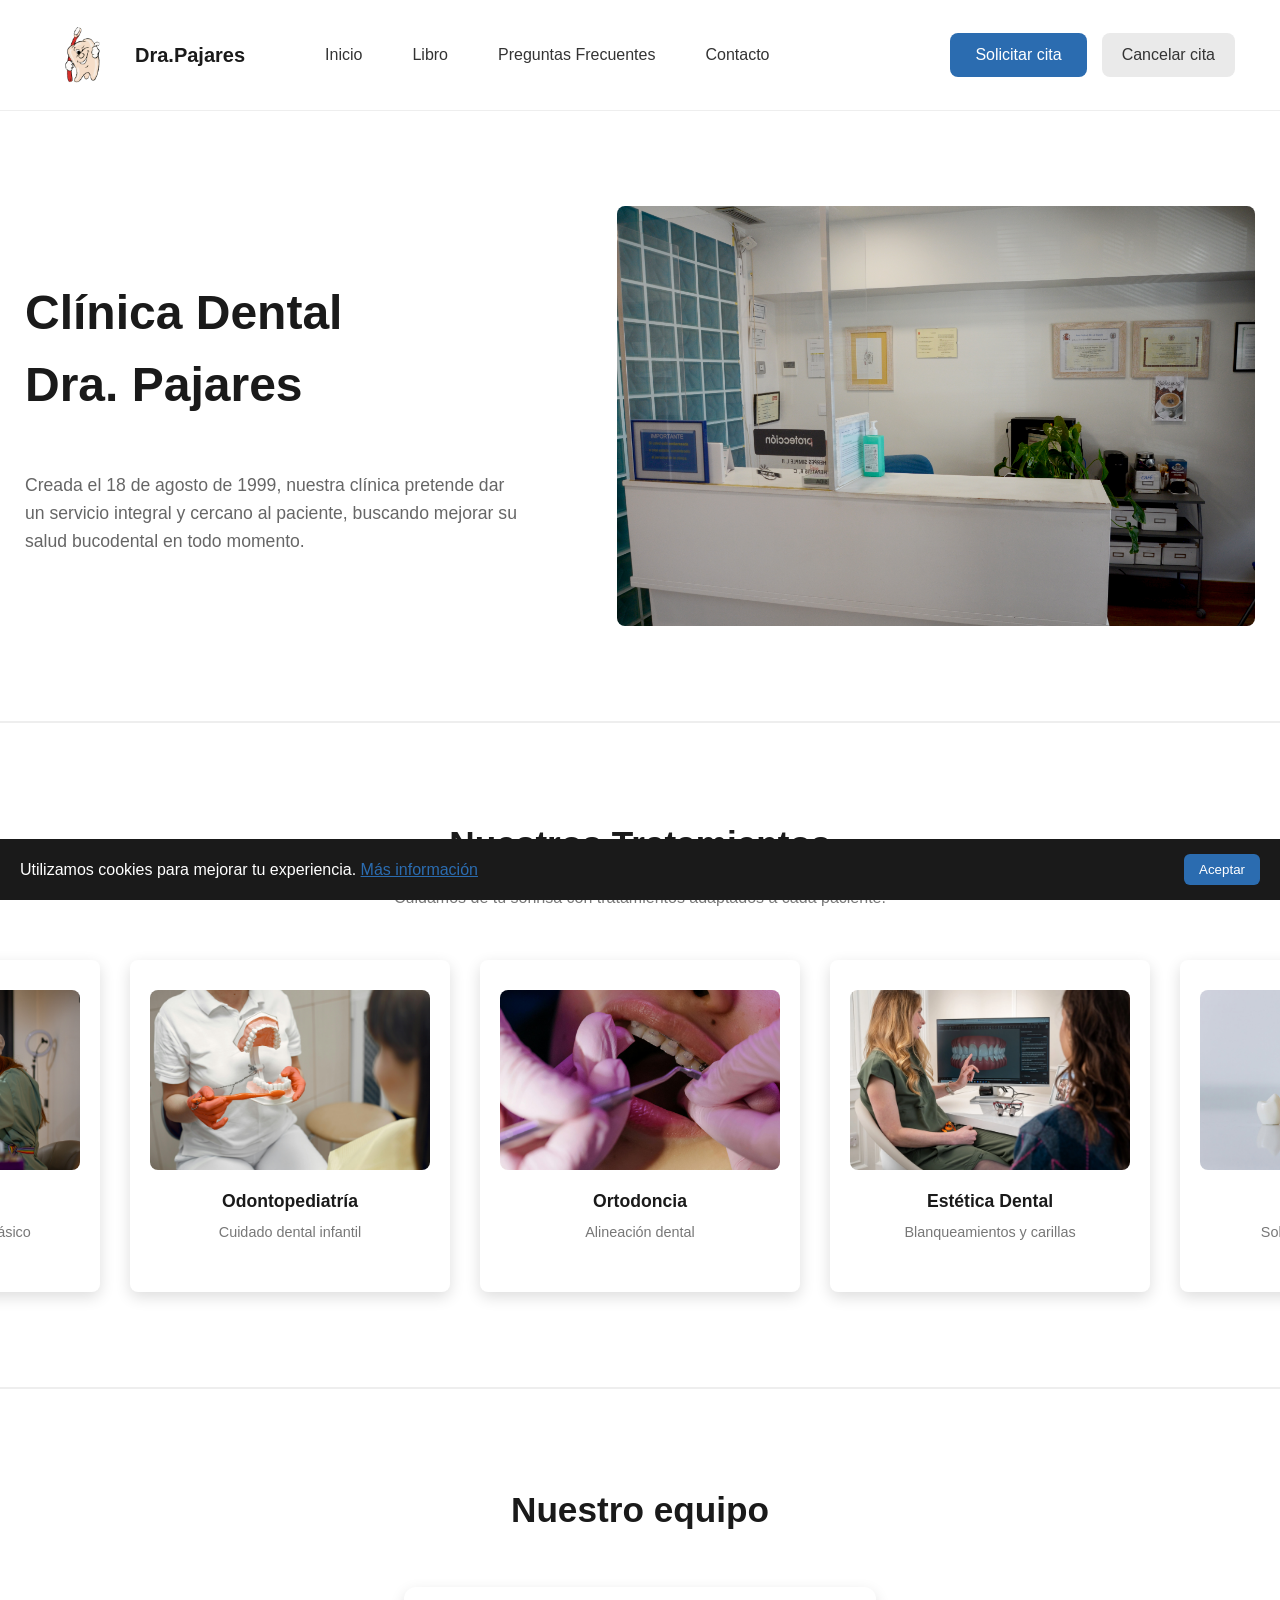
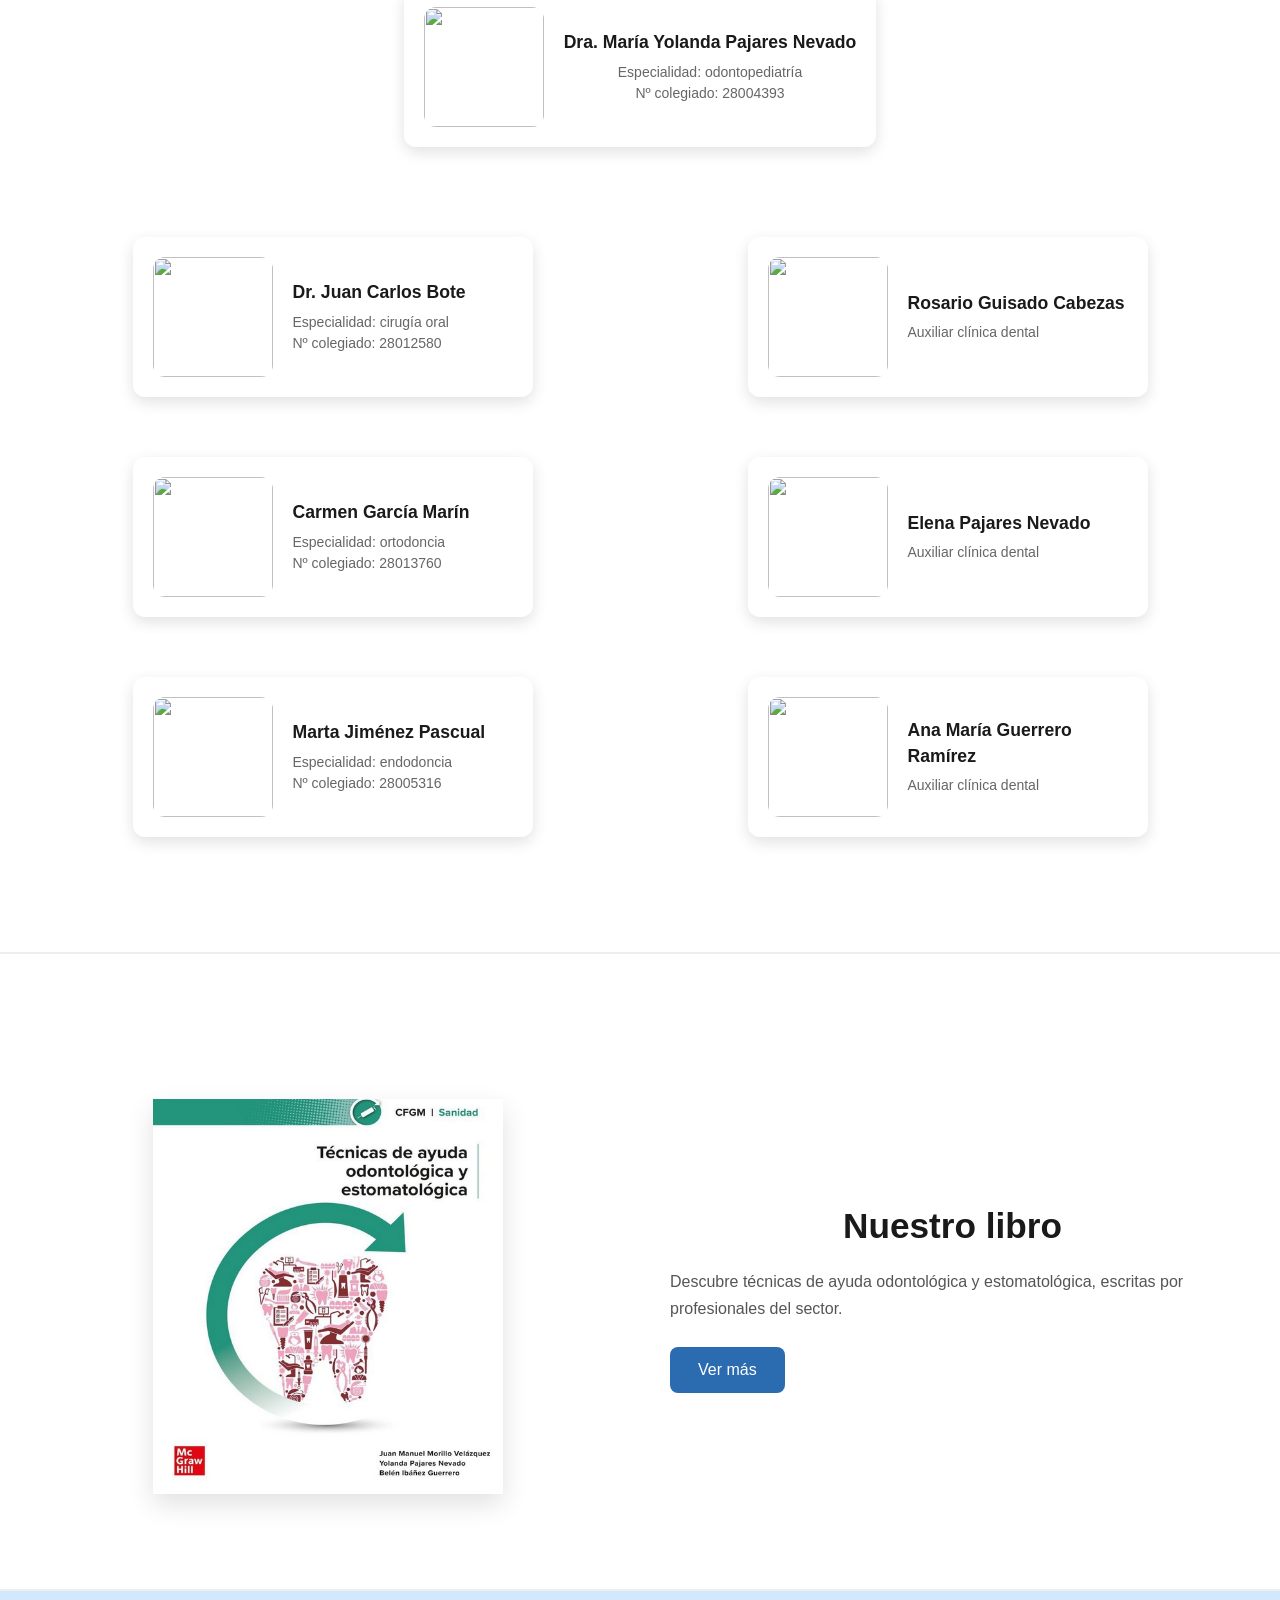
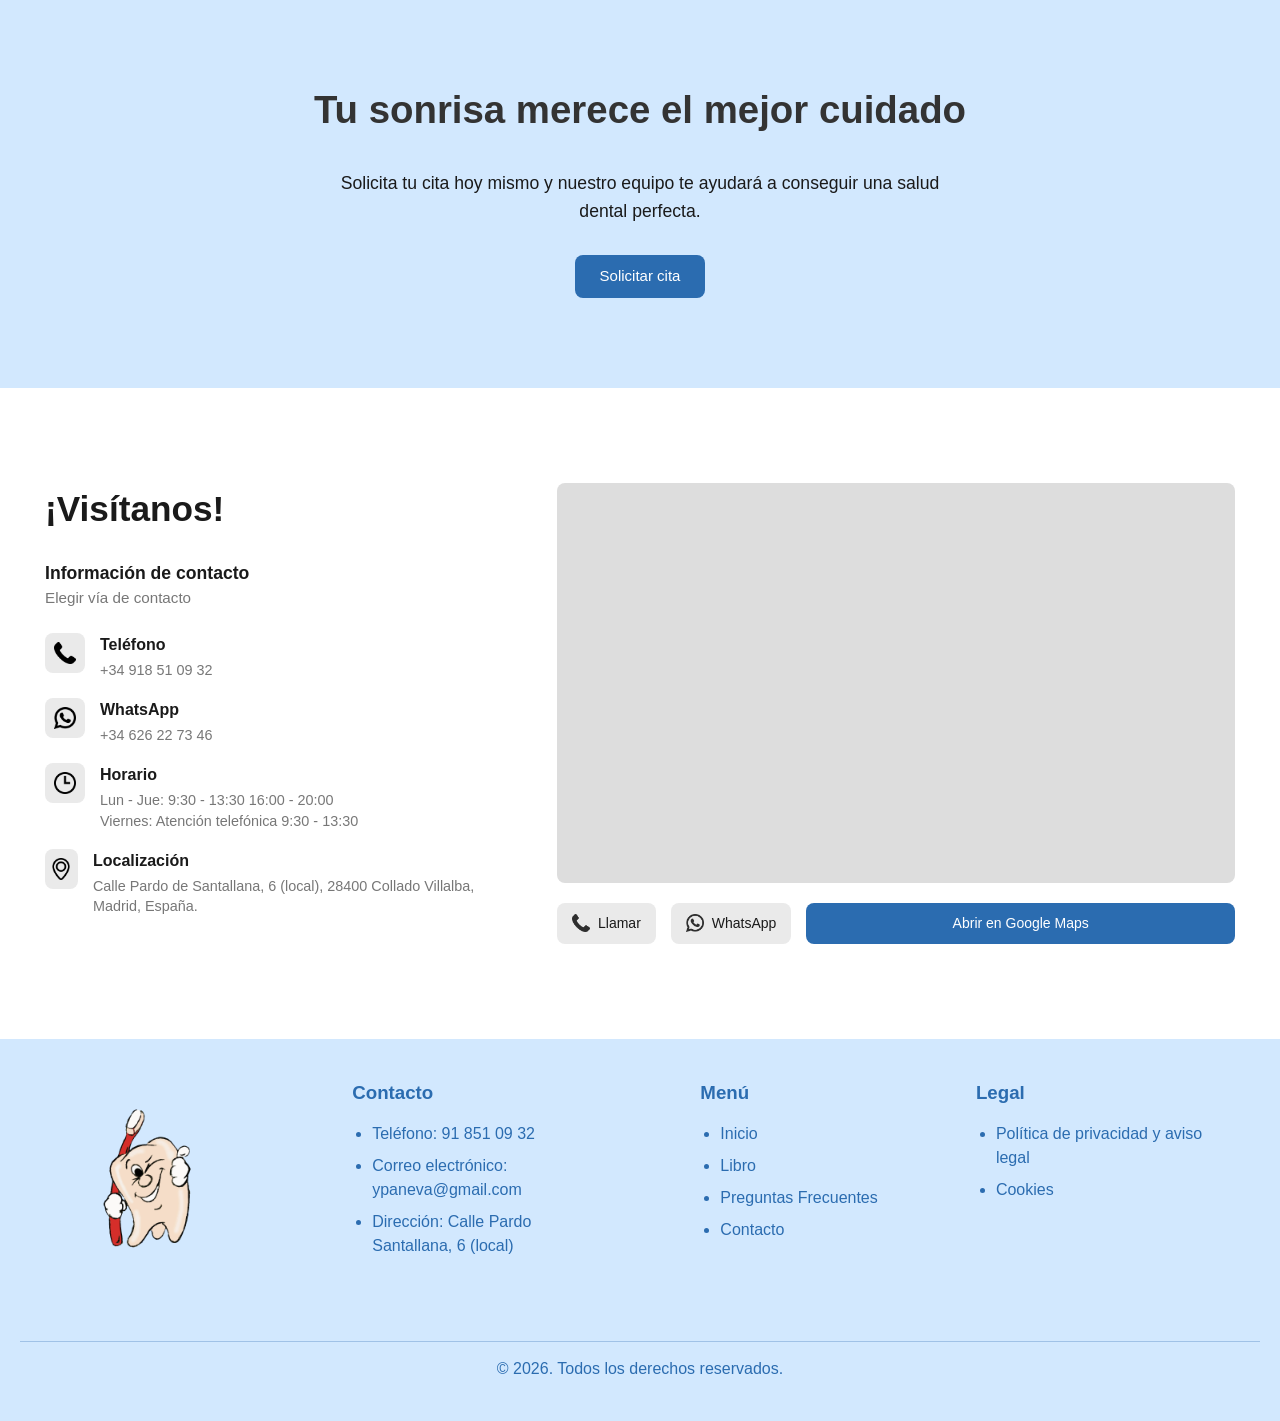
==== commit 396790b6: "Actualización de botones" ====
--- a/html/index.html
+++ b/html/index.html
@@ -357,8 +357,16 @@
           </iframe>
         </div>
         <div class="mapa-botones">
-          <a href="#" class="btn-sec"><img src="../assets/icons/phone.png"> Llamar</a>
-          <a href="#" class="btn-sec"><img src="../assets/icons/whatsapp.png"> WhatsApp</a>
+          <a href="tel:+34912345678" class="btn-sec">
+            <img src="../assets/icons/phone.png" alt="Teléfono">
+            Llamar
+          </a>
+          <a href="https://wa.me/34612345678?text=Hola,%20me%20gustaría%20solicitar%20información%20sobre%20una%20cita."
+            target="_blank"
+            class="btn-sec">
+            <img src="../assets/icons/whatsapp.png" alt="WhatsApp">
+            WhatsApp
+          </a>
           <a href="https://www.google.com/maps?q=Clínica+Dental+Dra+Pajares" target="_blank" class="btn-principal">
             Abrir en Google Maps
           </a>
@@ -425,7 +433,6 @@
 
     <div class="cookie-buttons">
       <button onclick="aceptarCookies()">Aceptar</button>
-      <button onclick="rechazarCookies()">Rechazar</button>
     </div>
   </div>
 
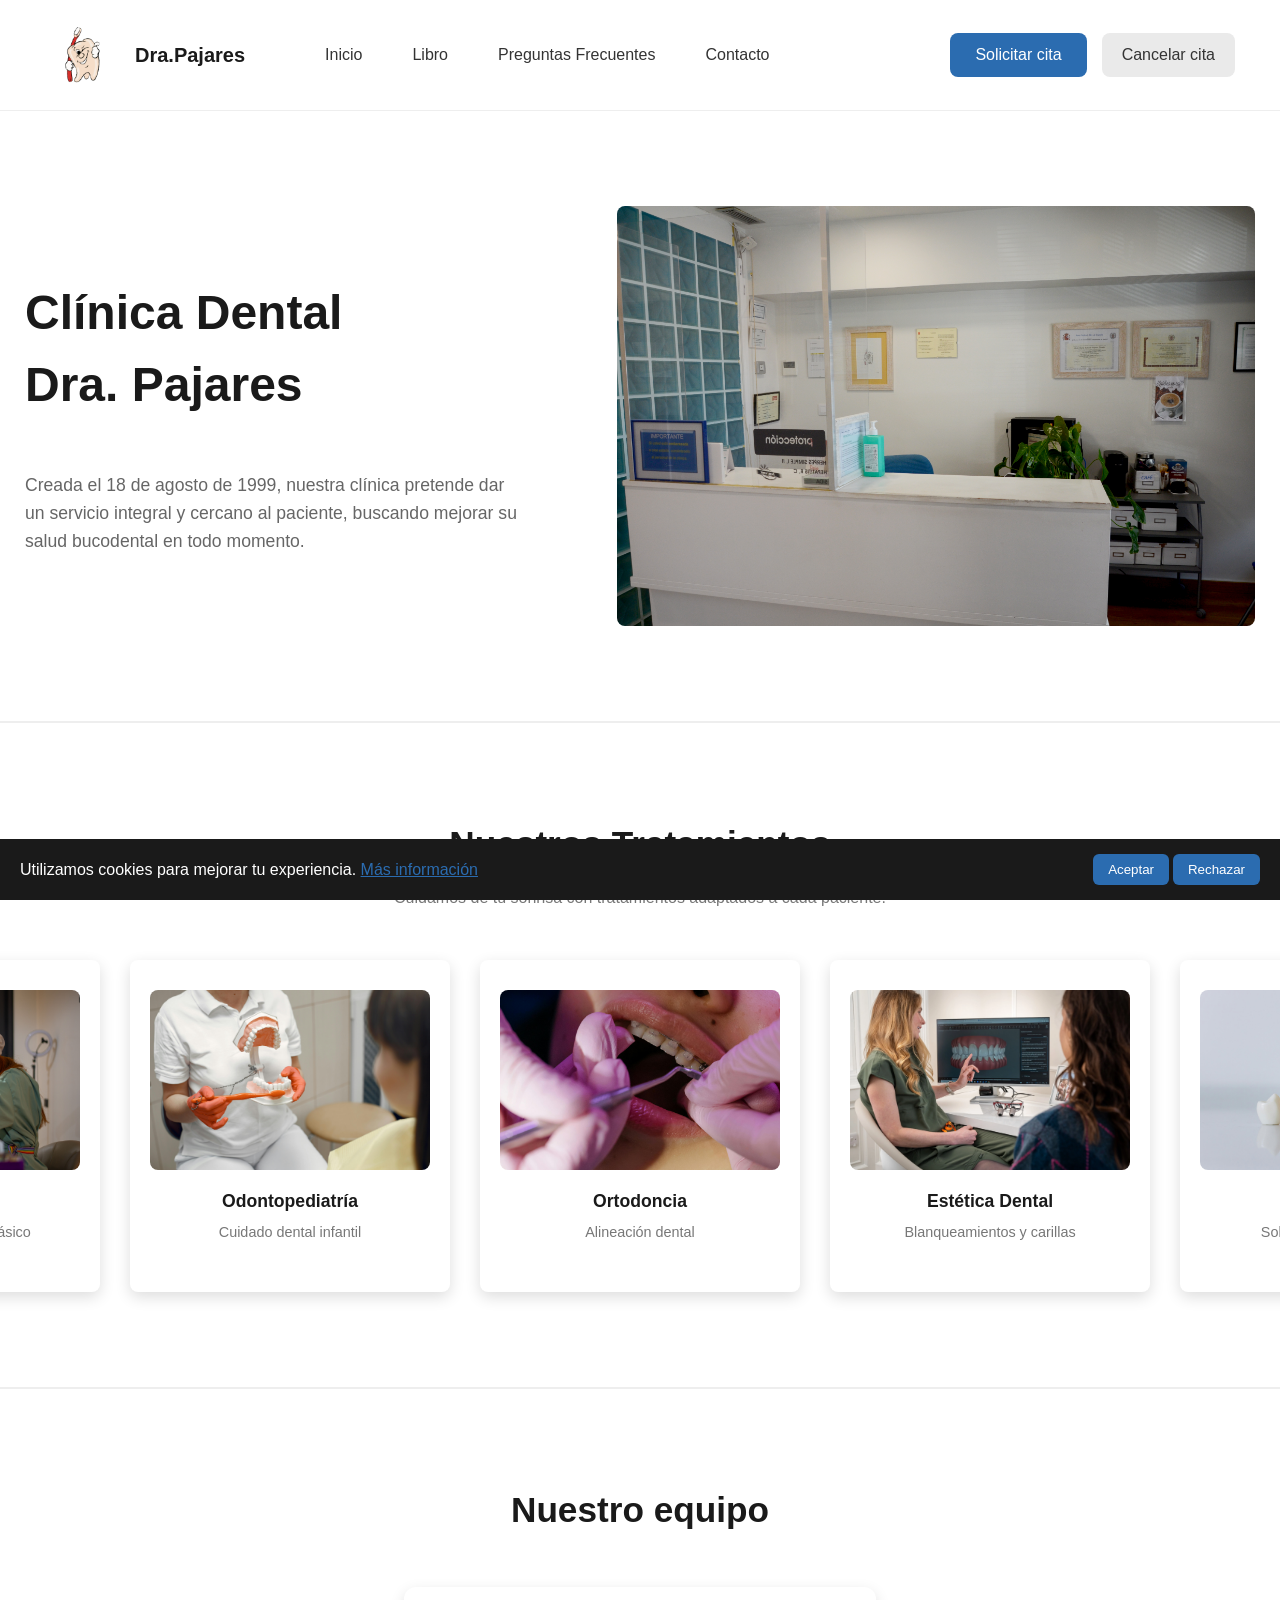
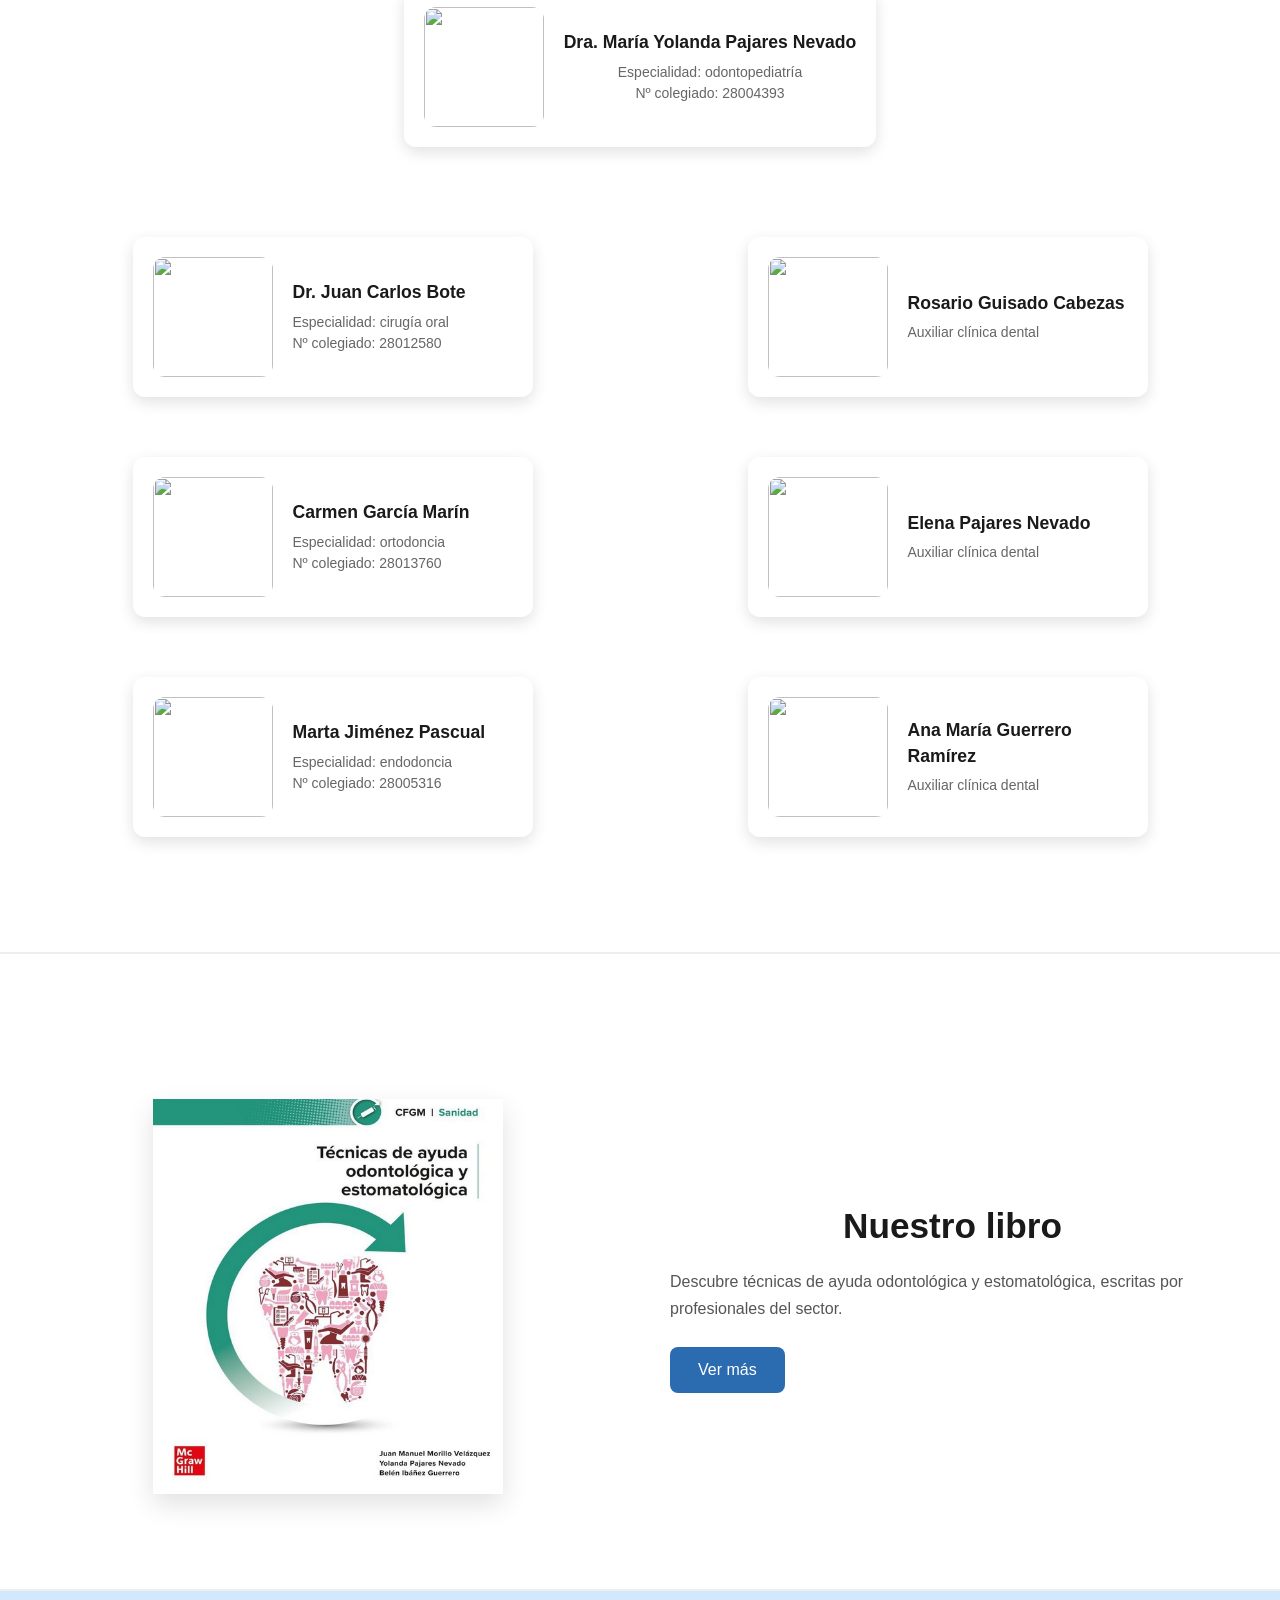
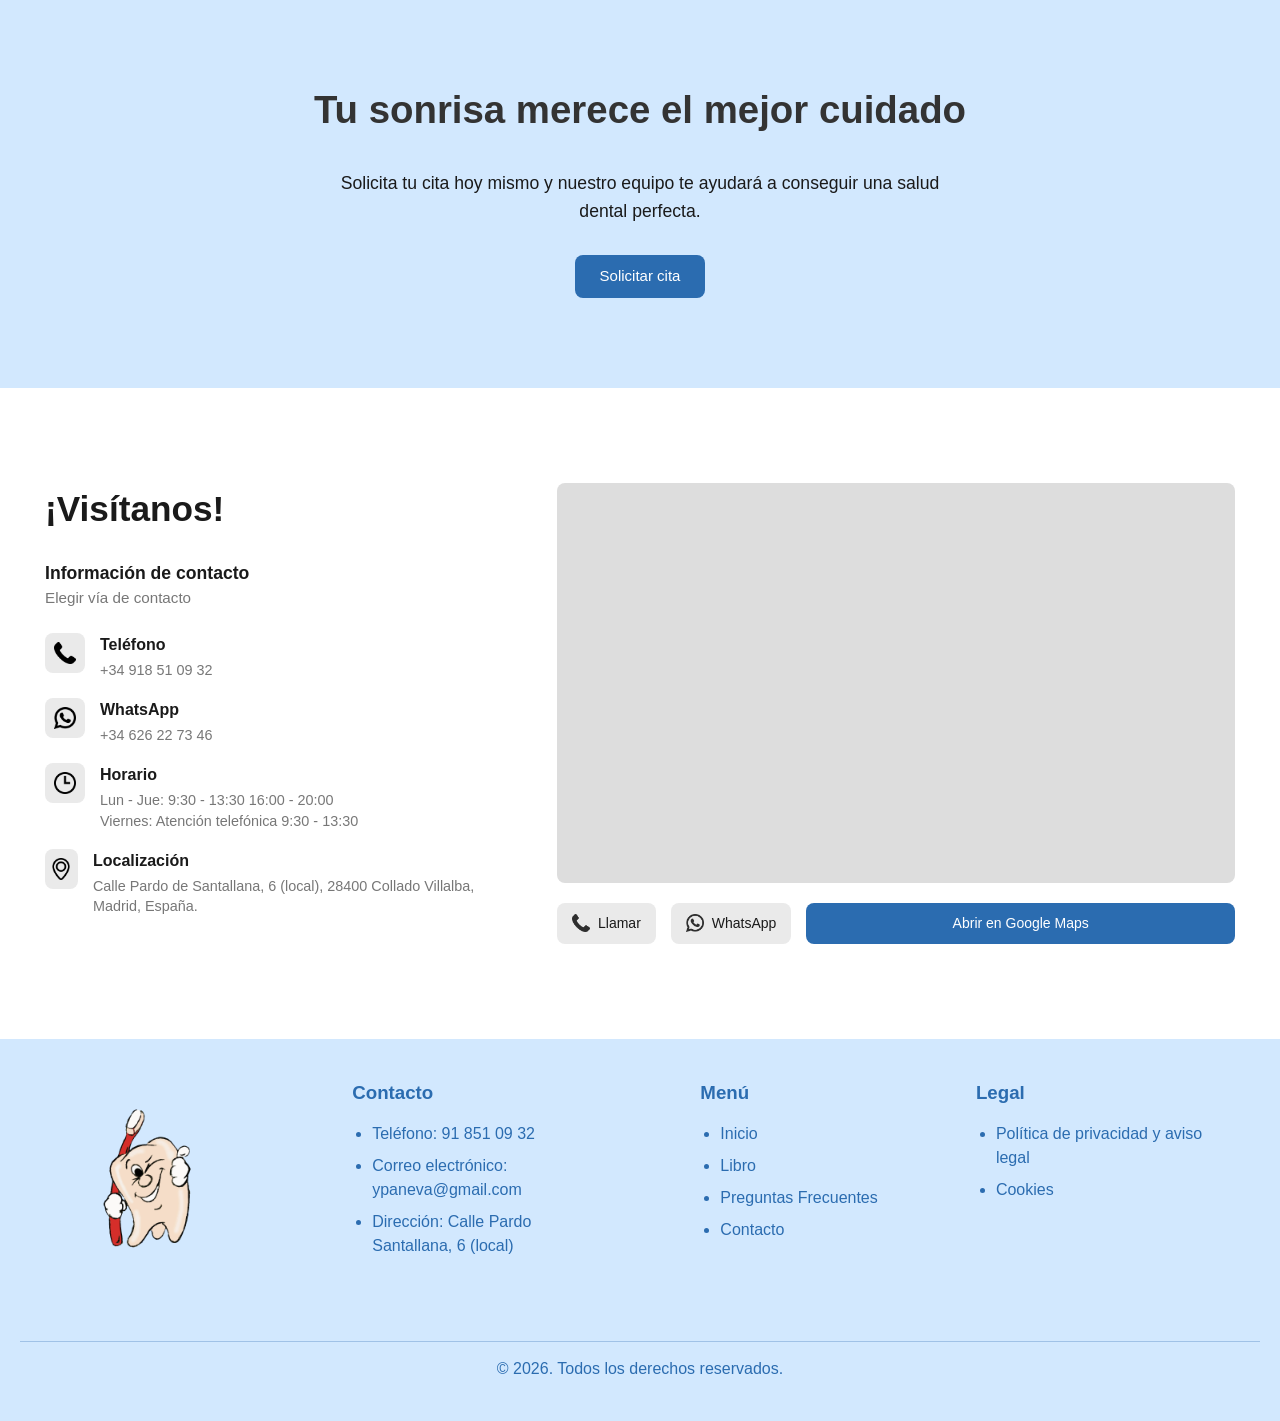
==== commit d79c7a42: "Finalizar merge con main" ====
--- a/html/index.html
+++ b/html/index.html
@@ -433,6 +433,7 @@
 
     <div class="cookie-buttons">
       <button onclick="aceptarCookies()">Aceptar</button>
+      <button onclick="rechazarCookies()">Rechazar</button>
     </div>
   </div>
 
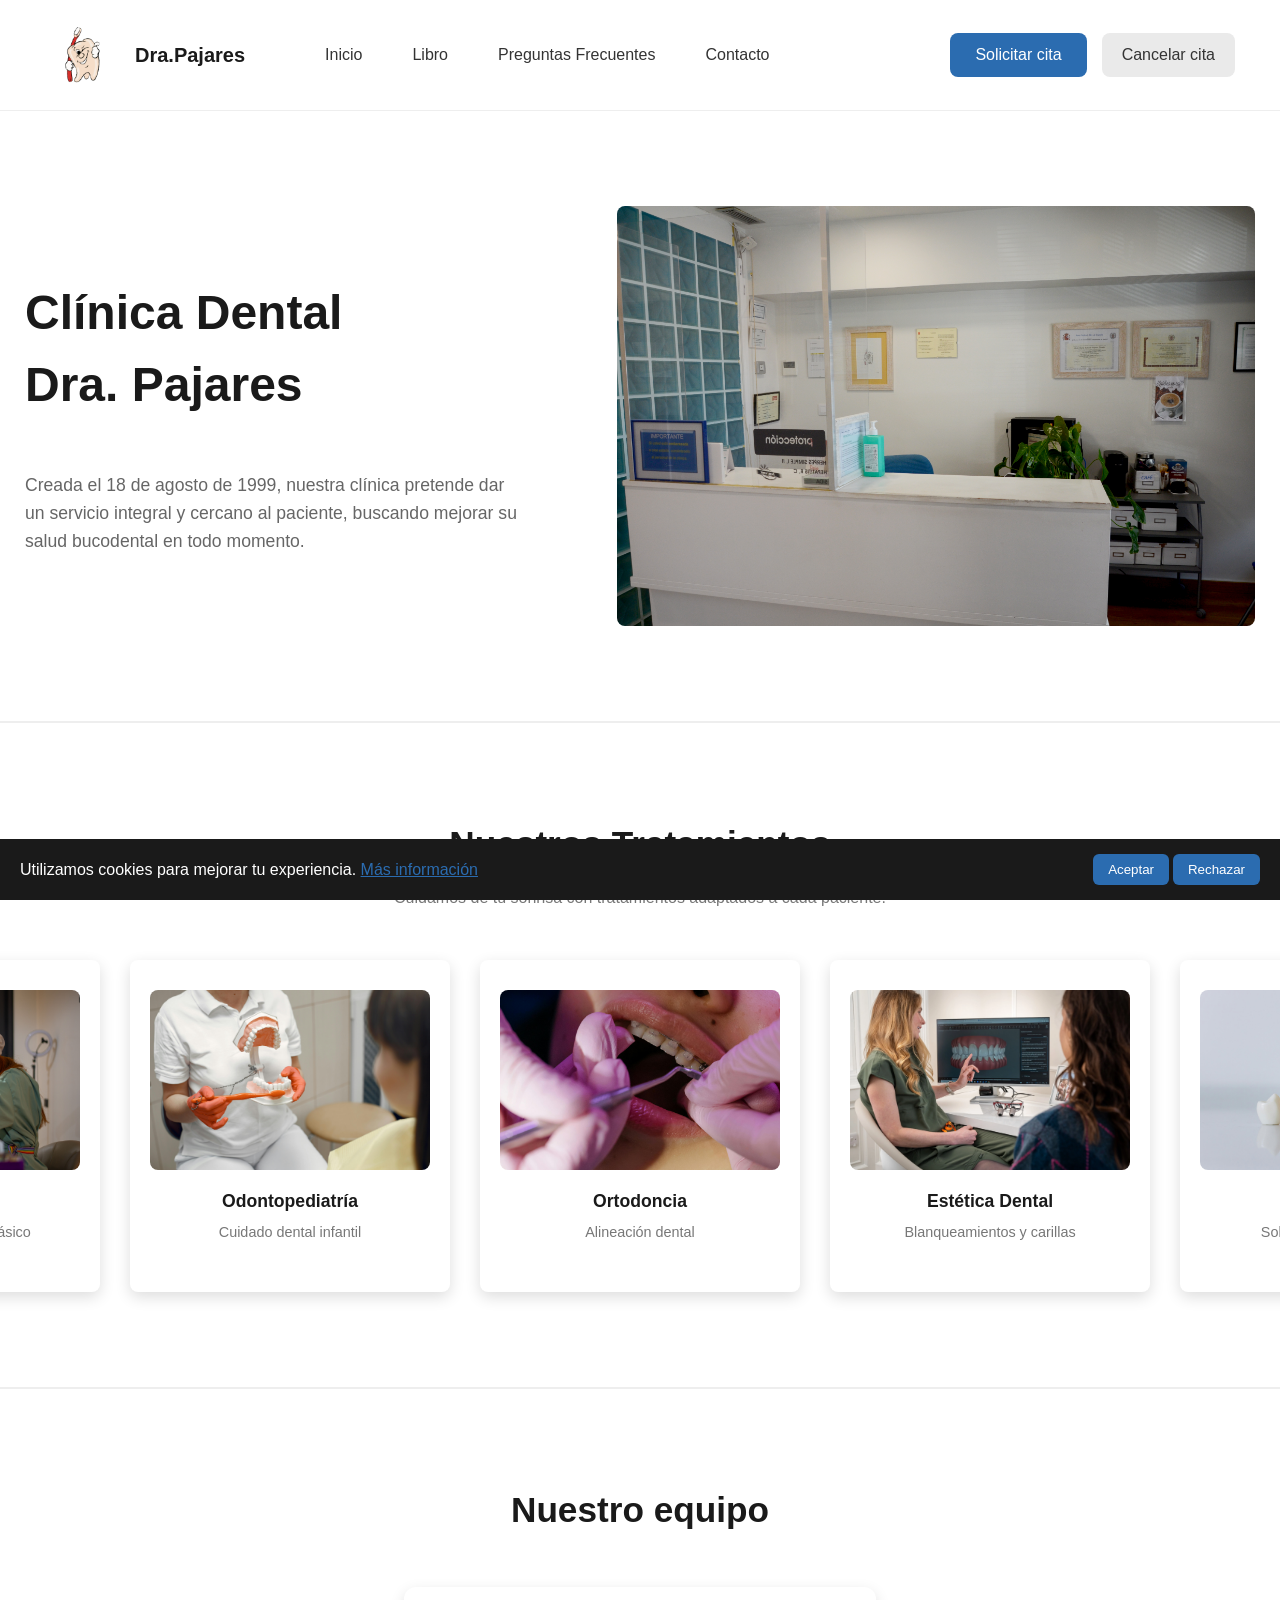
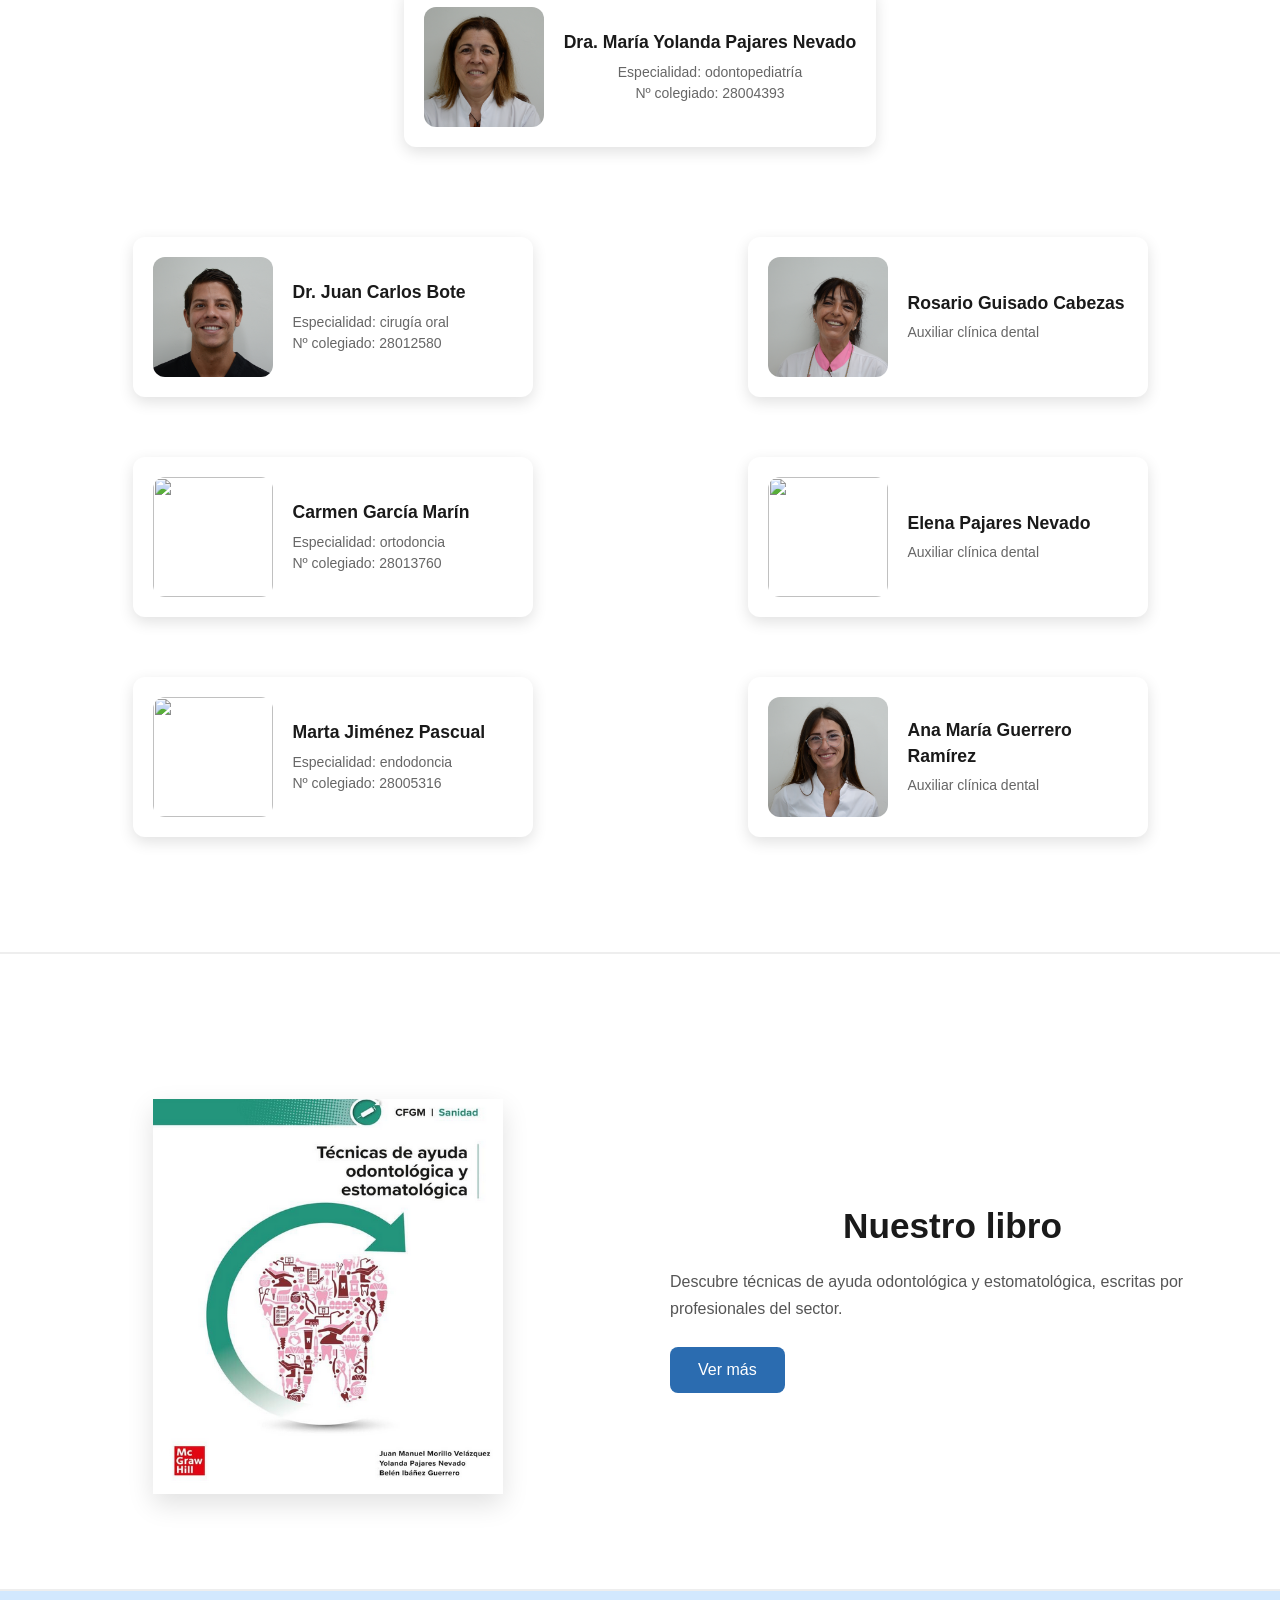
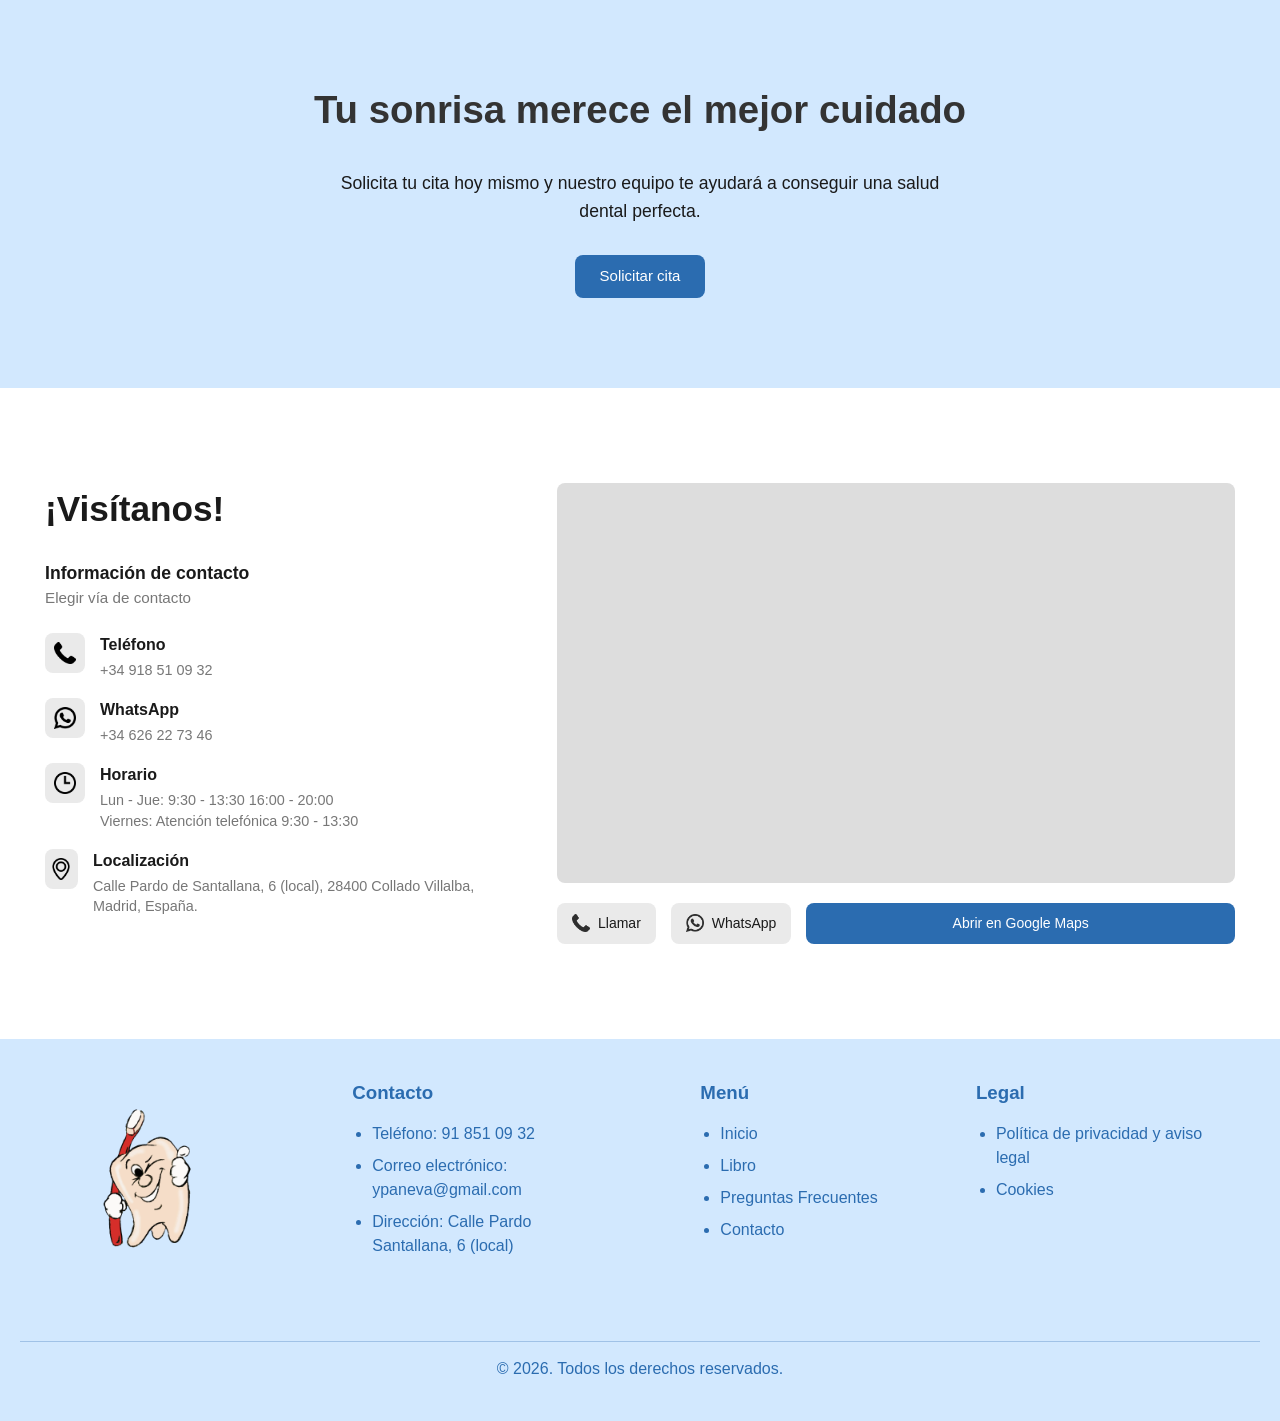
==== commit a3b1ff95: "Fotos personal" ====
--- a/html/index.html
+++ b/html/index.html
@@ -165,7 +165,7 @@
 
         <!-- PERSONA 1 -->
         <div class="miembro top">
-          <img src="../assets/images/persona1.jpg" alt="">
+          <img src="../assets/images/Yolanda.webp" alt="">
           <div class="info">
             <h3>Dra. María Yolanda Pajares Nevado</h3>
             <p>Especialidad: odontopediatría</span>
@@ -175,7 +175,7 @@
 
         <!-- PERSONA 2 -->
         <div class="miembro left-top">
-          <img src="../assets/images/persona2.jpg" alt="">
+          <img src="../assets/images/JuanCarlos.webp" alt="">
           <div class="info">
             <h3>Dr. Juan Carlos Bote</h3>
             <p>Especialidad: cirugía oral</p>
@@ -185,7 +185,7 @@
 
         <!-- PERSONA 3 -->
         <div class="miembro right-top">
-          <img src="../assets/images/persona3.jpg" alt="">
+          <img src="../assets/images/Rosario.webp" alt="">
           <div class="info">
             <h3>Rosario Guisado Cabezas</h3>
             <p>Auxiliar clínica dental</p>
@@ -223,7 +223,7 @@
 
         <!-- PERSONA 7 -->
         <div class="miembro right-bottom">
-          <img src="../assets/images/persona5.jpg" alt="">
+          <img src="../assets/images/AnaMaria.webp" alt="">
           <div class="info">
             <h3>Ana María Guerrero Ramírez</h3>
             <p>Auxiliar clínica dental</p>
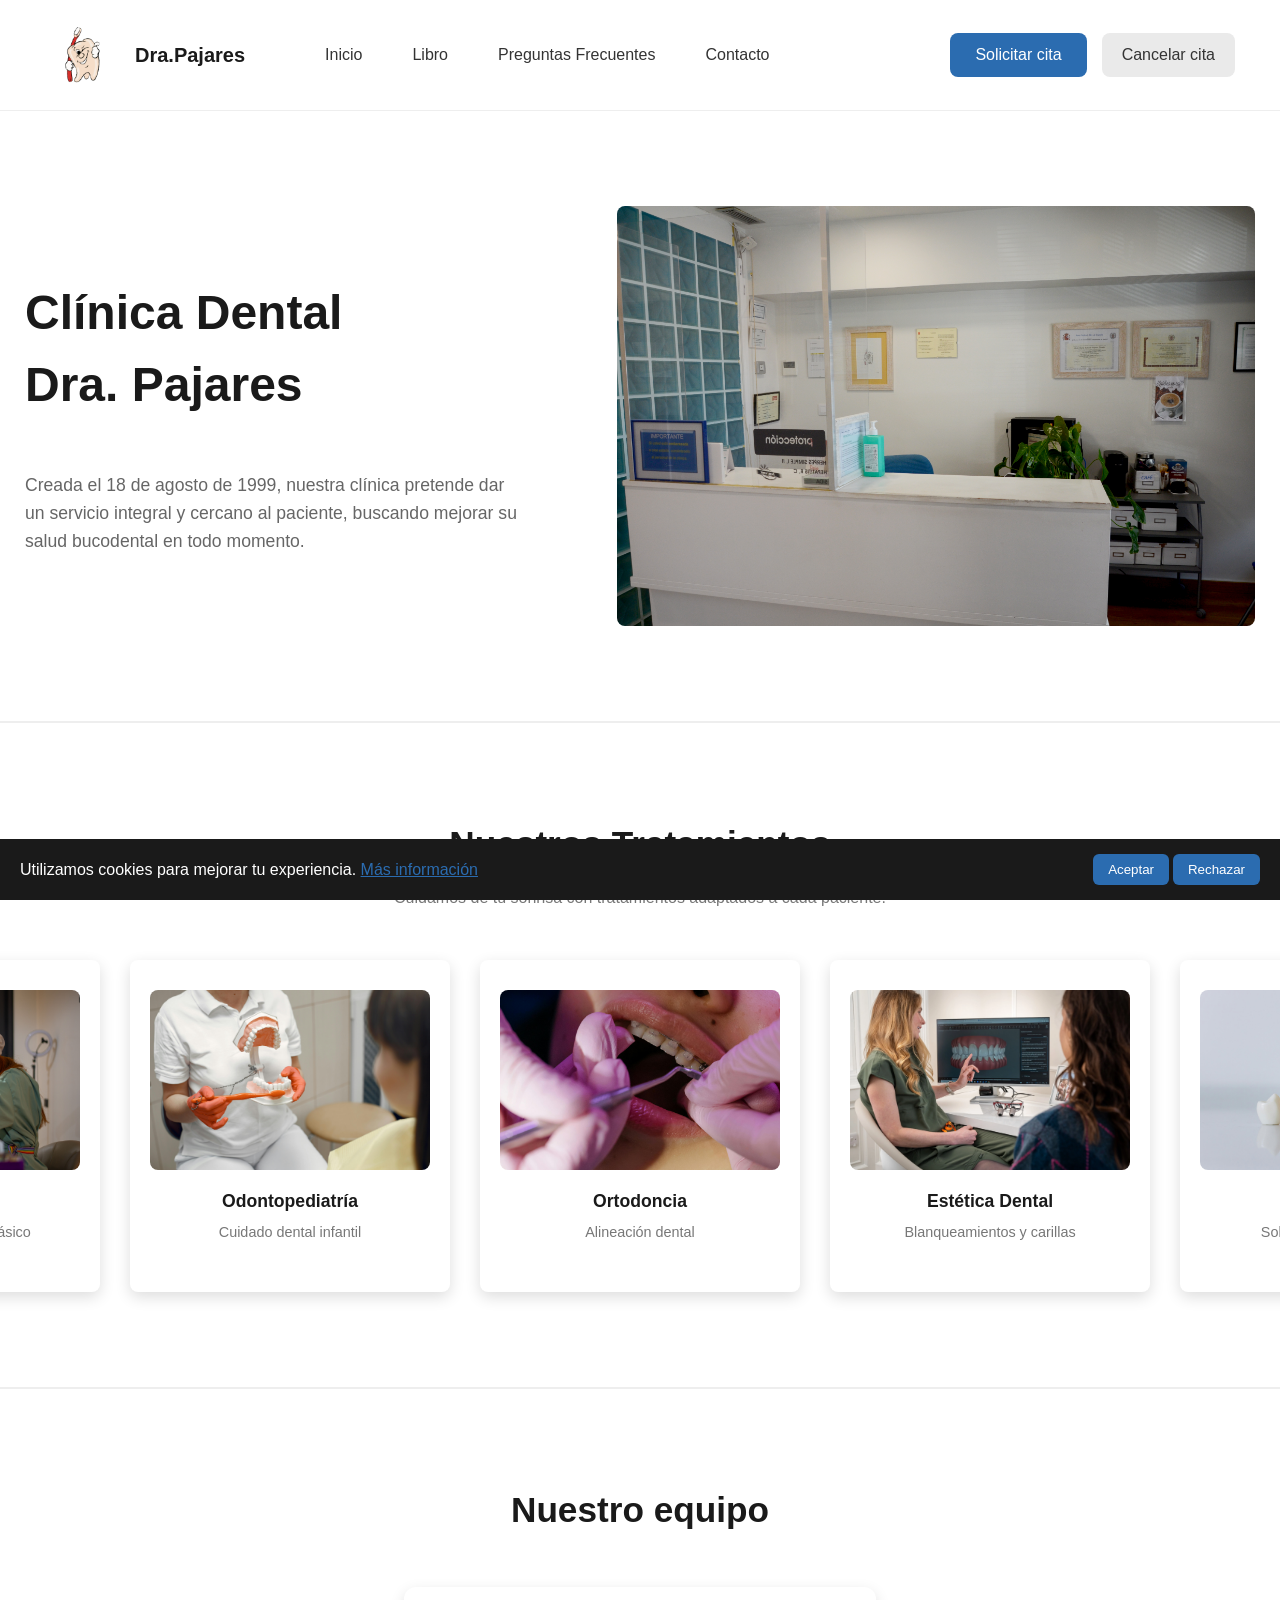
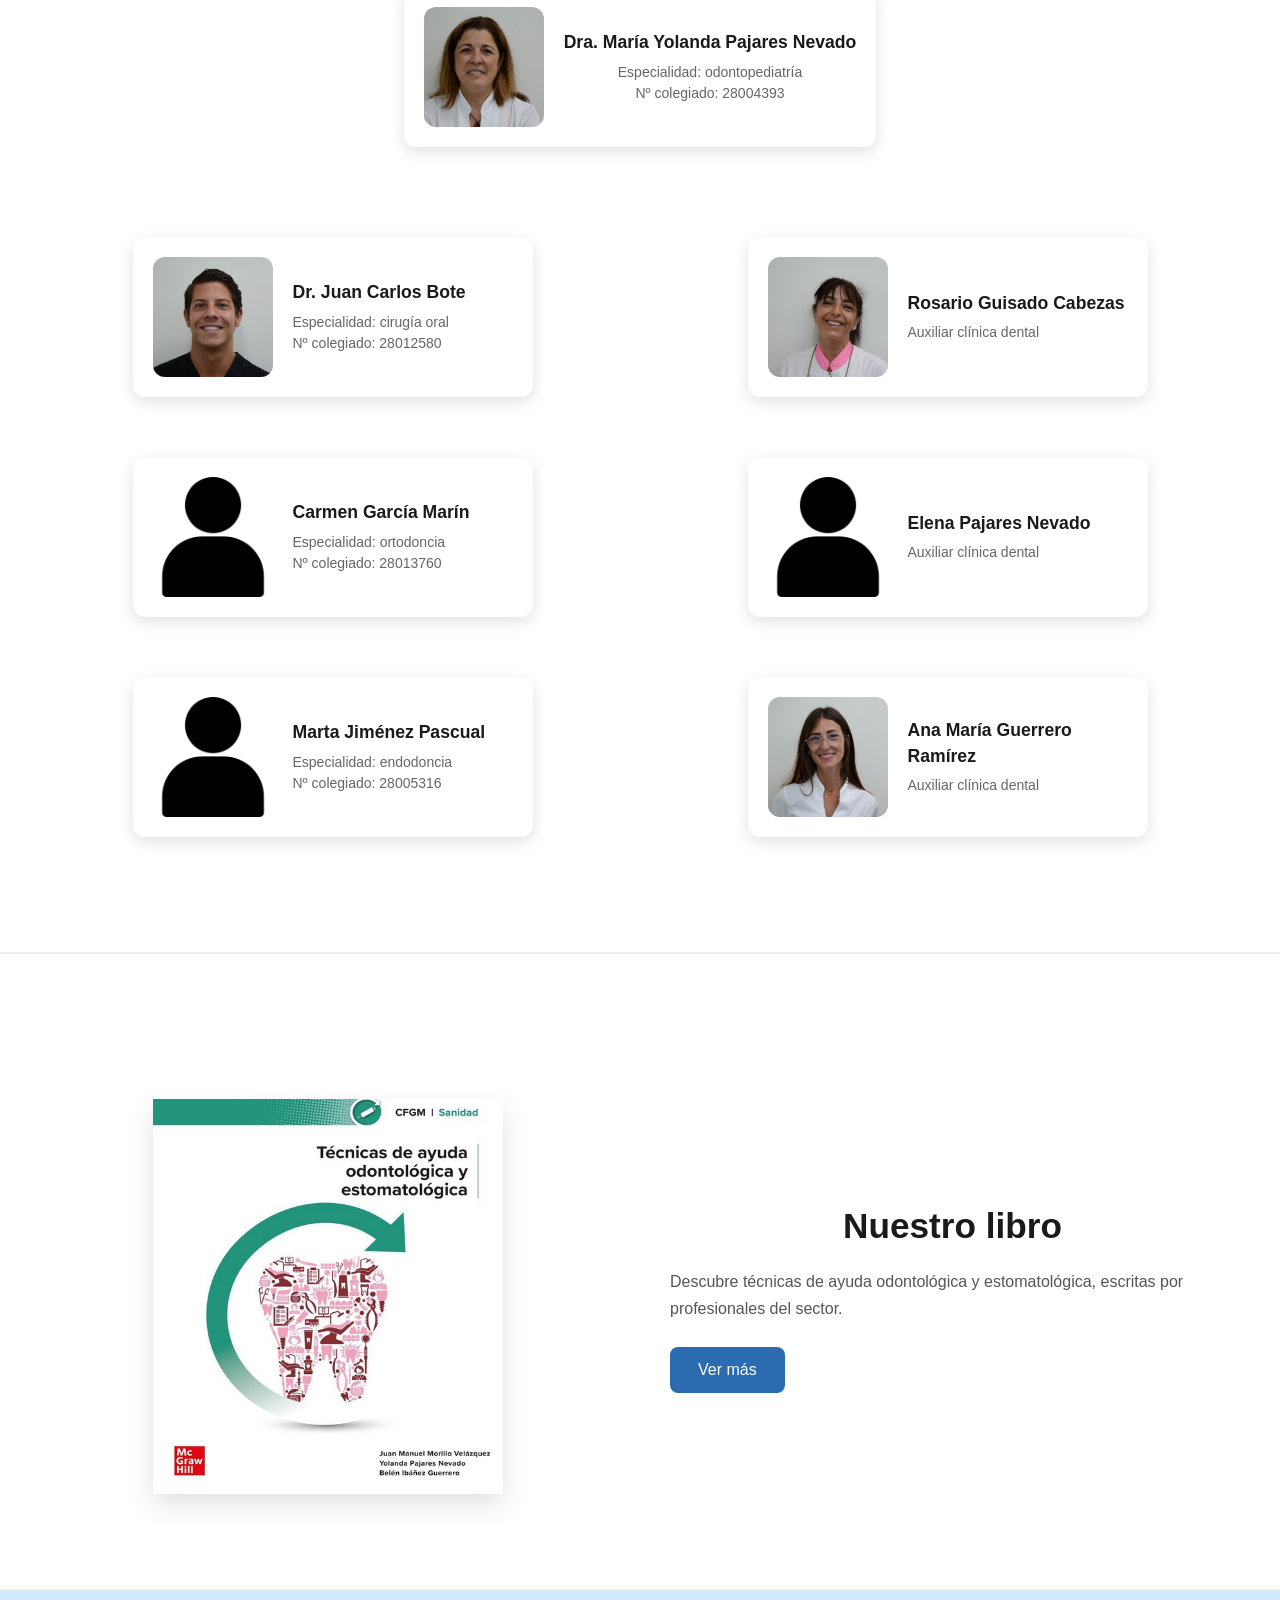
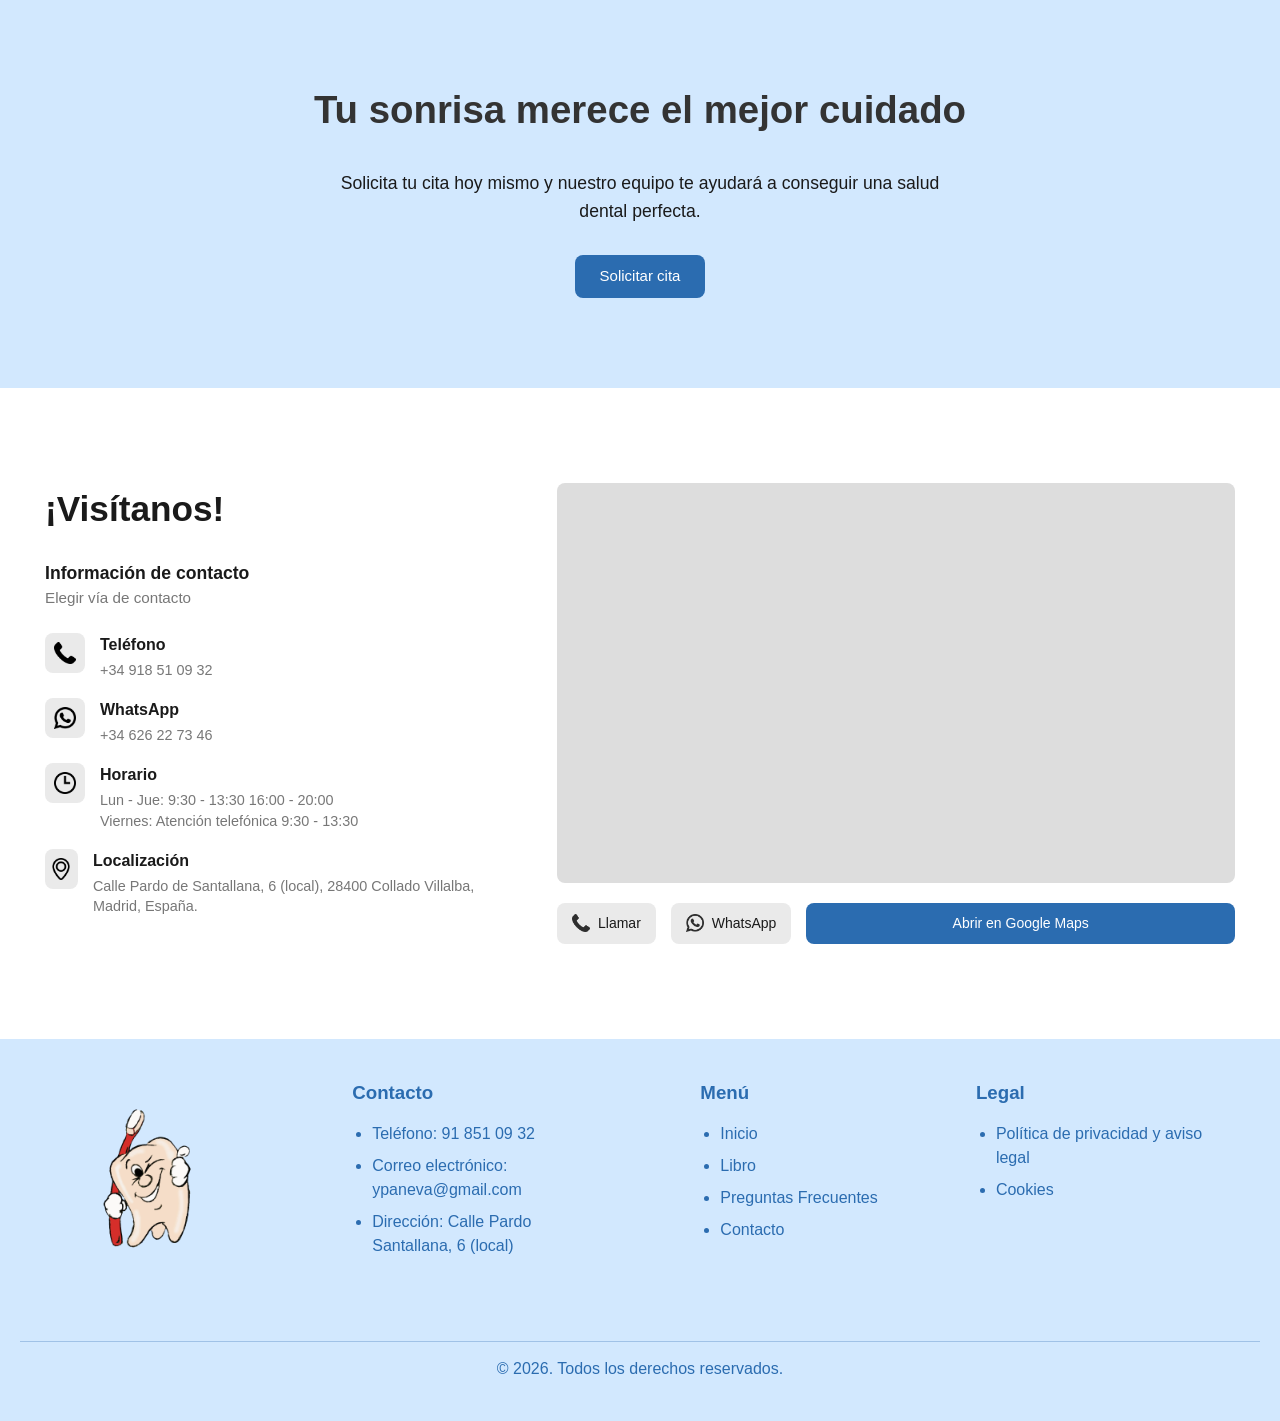
==== commit de42a96f: "usuarios" ====
--- a/html/index.html
+++ b/html/index.html
@@ -194,7 +194,7 @@
 
         <!-- PERSONA 4 -->
         <div class="miembro left-bottom">
-          <img src="../assets/images/persona4.jpg" alt="">
+          <img src="../assets/images/usuario.png" alt="Carmen García Marín" width="200" height="100">
           <div class="info">
             <h3>Carmen García Marín</h3>
             <p>Especialidad: ortodoncia</p>
@@ -204,7 +204,7 @@
 
         <!-- PERSONA 5 -->
         <div class="miembro right-bottom">
-          <img src="../assets/images/persona5.jpg" alt="">
+          <img src="../assets/images/usuario.png" alt="Carmen García Marín" width="200" height="100">
           <div class="info">
             <h3>Elena Pajares Nevado</h3>
             <p>Auxiliar clínica dental</p>
@@ -213,7 +213,7 @@
 
         <!-- PERSONA 6 -->
         <div class="miembro left-bottom">
-          <img src="../assets/images/persona4.jpg" alt="">
+          <img src="../assets/images/usuario.png" alt="Carmen García Marín" width="200" height="100">
           <div class="info">
             <h3>Marta Jiménez Pascual</h3>
             <p>Especialidad: endodoncia</p>
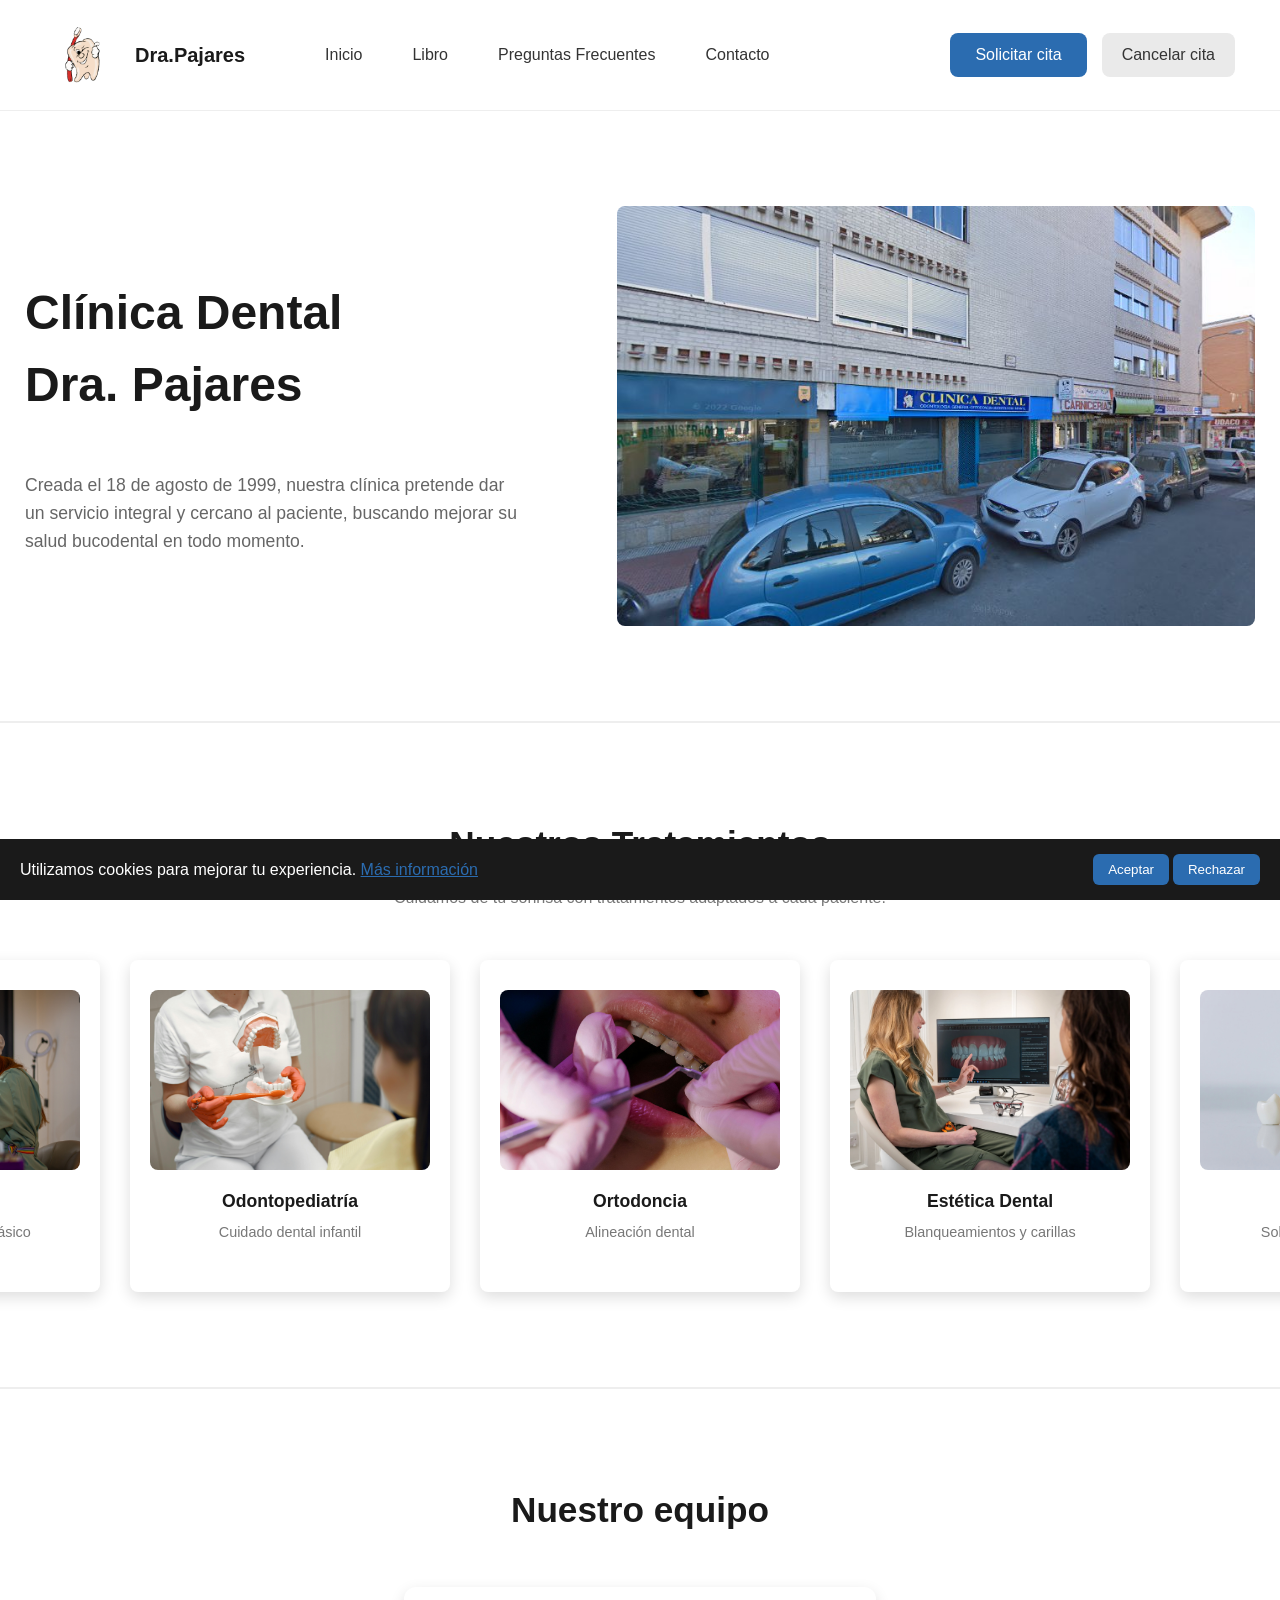
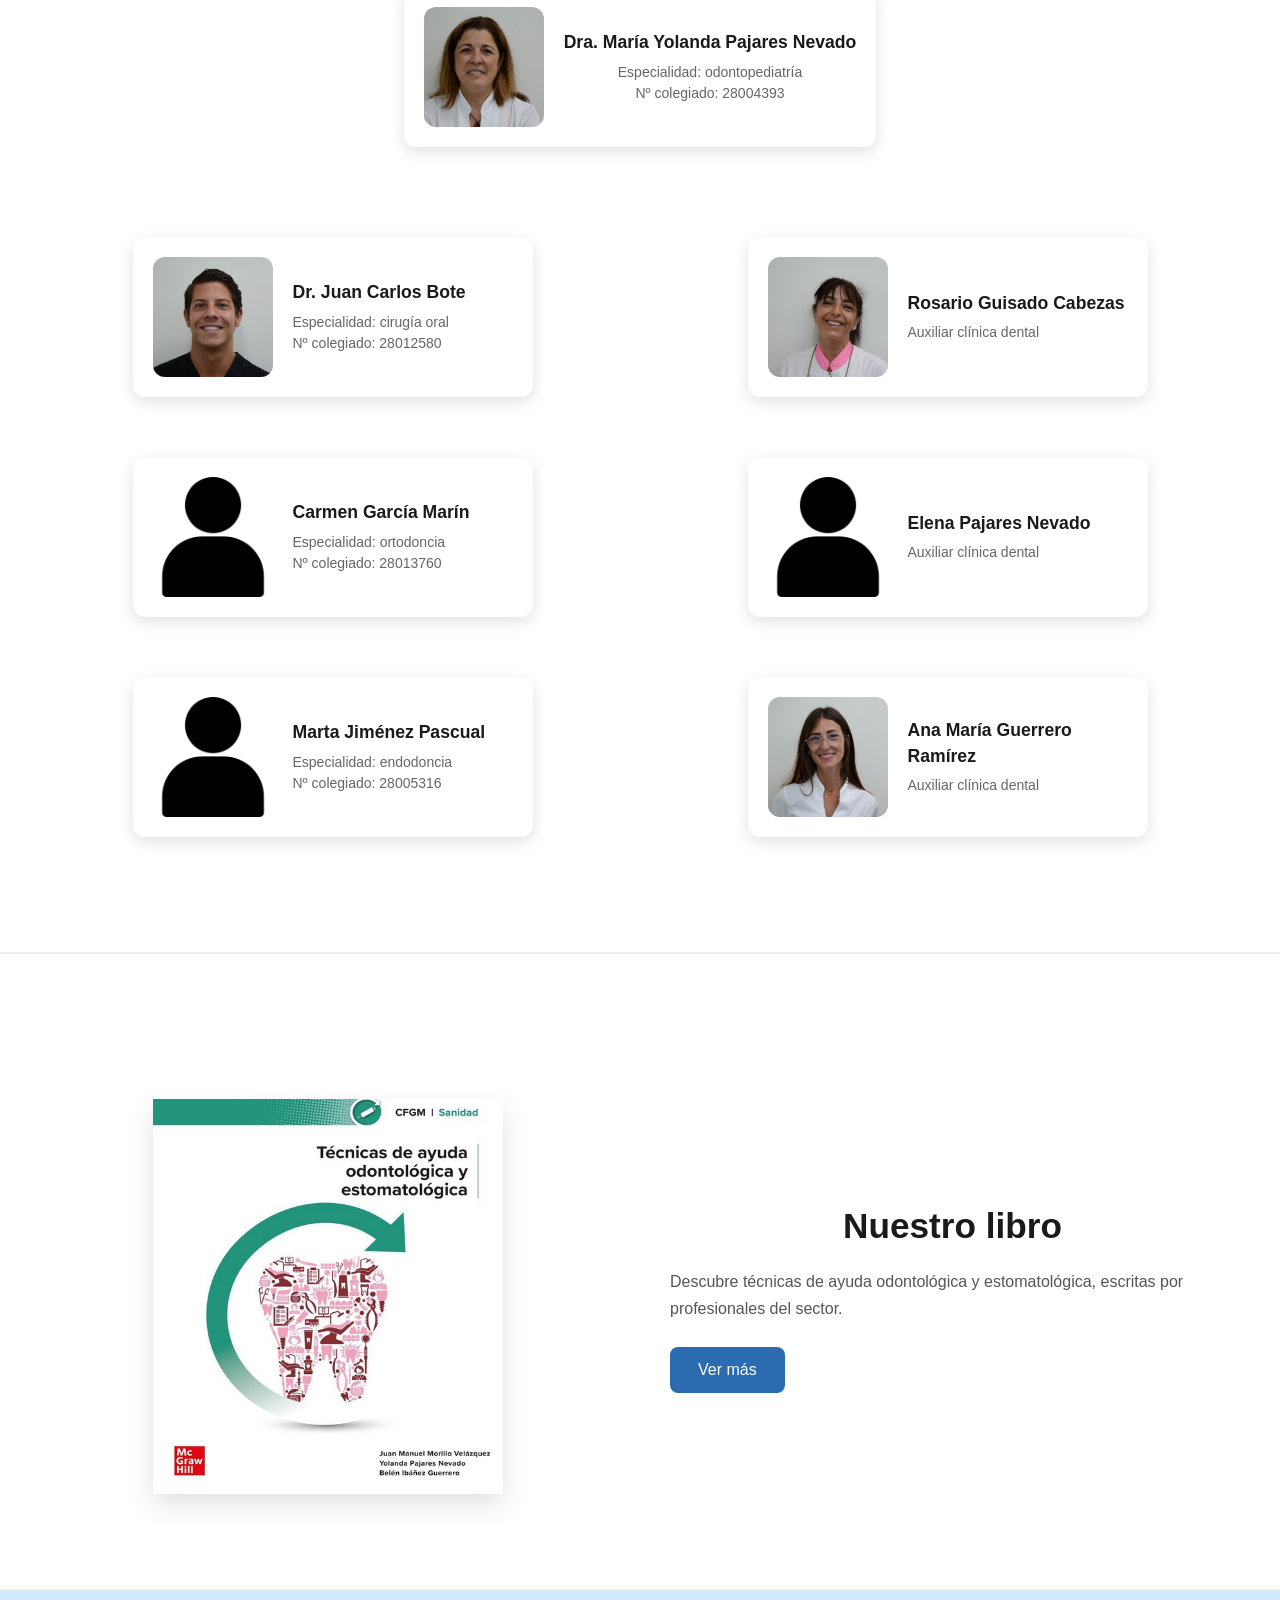
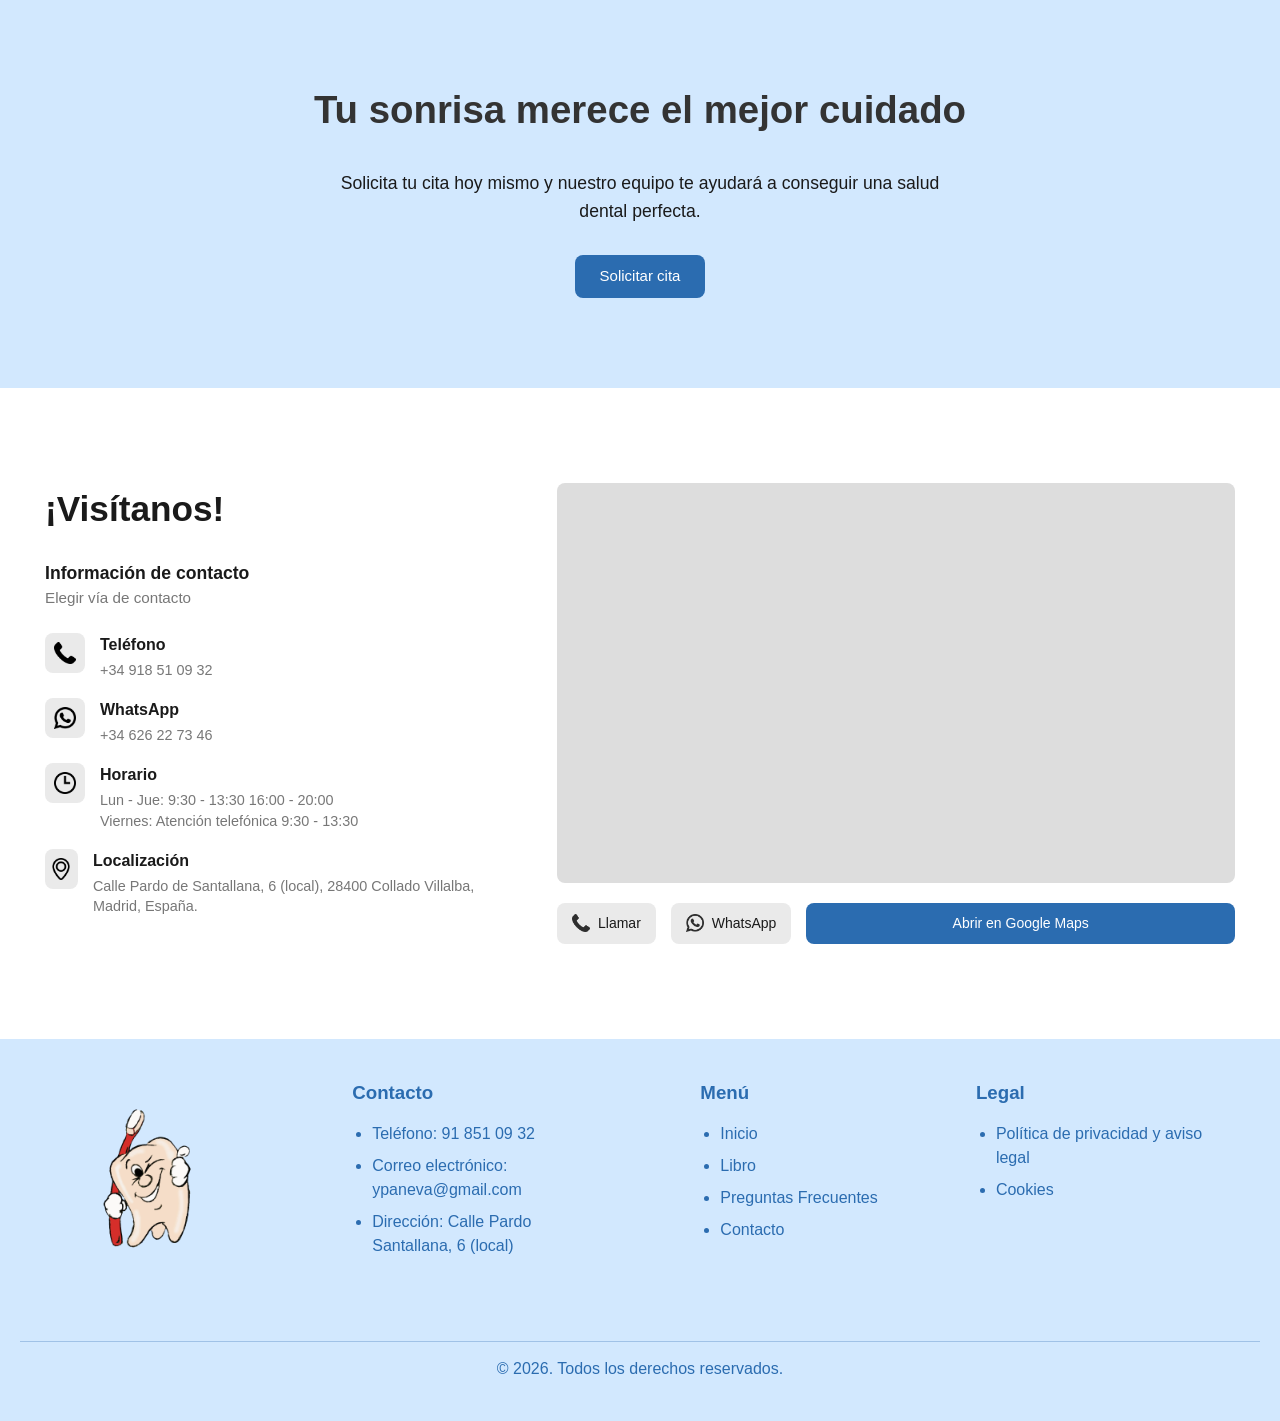
==== commit f7d86c5d: "mejoras" ====
--- a/html/index.html
+++ b/html/index.html
@@ -67,11 +67,13 @@
       <!-- CARRUSEL HERO -->
       <div class="hero-carousel">
         <div class="carousel-track">
+          <img src="../assets/images/entrada.jpeg" alt="Entrada">
           <img src="../assets/images/Recepcion.webp" alt="Recepción">
           <img src="../assets/images/Gabinete1.webp" alt="Gabinete">
           <img src="../assets/images/pasillo.webp" alt="Clínica dental">
           <img src="../assets/images/Gabinete2.webp" alt="Gabinete">
           <img src="../assets/images/Gabinete3.webp" alt="Gabinete">
+          <img src="../assets/images/Gabinete4.webp" alt="Gabinete">
         </div>
       </div>
 
--- a/css/styles.css
+++ b/css/styles.css
@@ -321,32 +321,38 @@
 
 /* ANIMACION CARRUSEL */
 @keyframes slide {
-
-  0%, 18% {
+  0%, 12% {
     transform: translateX(0%);
   }
 
-  20%, 38% {
+  14%, 26% {
     transform: translateX(-100%);
   }
 
-  40%, 58% {
+  28%, 40% {
     transform: translateX(-200%);
   }
 
-  60%, 78% {
+  42%, 54% {
     transform: translateX(-300%);
   }
 
-  80%, 98% {
+  56%, 68% {
     transform: translateX(-400%);
+  }
+
+  70%, 82% {
+    transform: translateX(-500%);
+  }
+
+  84%, 96% {
+    transform: translateX(-600%);
   }
 
   100% {
     transform: translateX(0%);
   }
 }
-
 
 /* =========================
    TRATAMIENTOS
